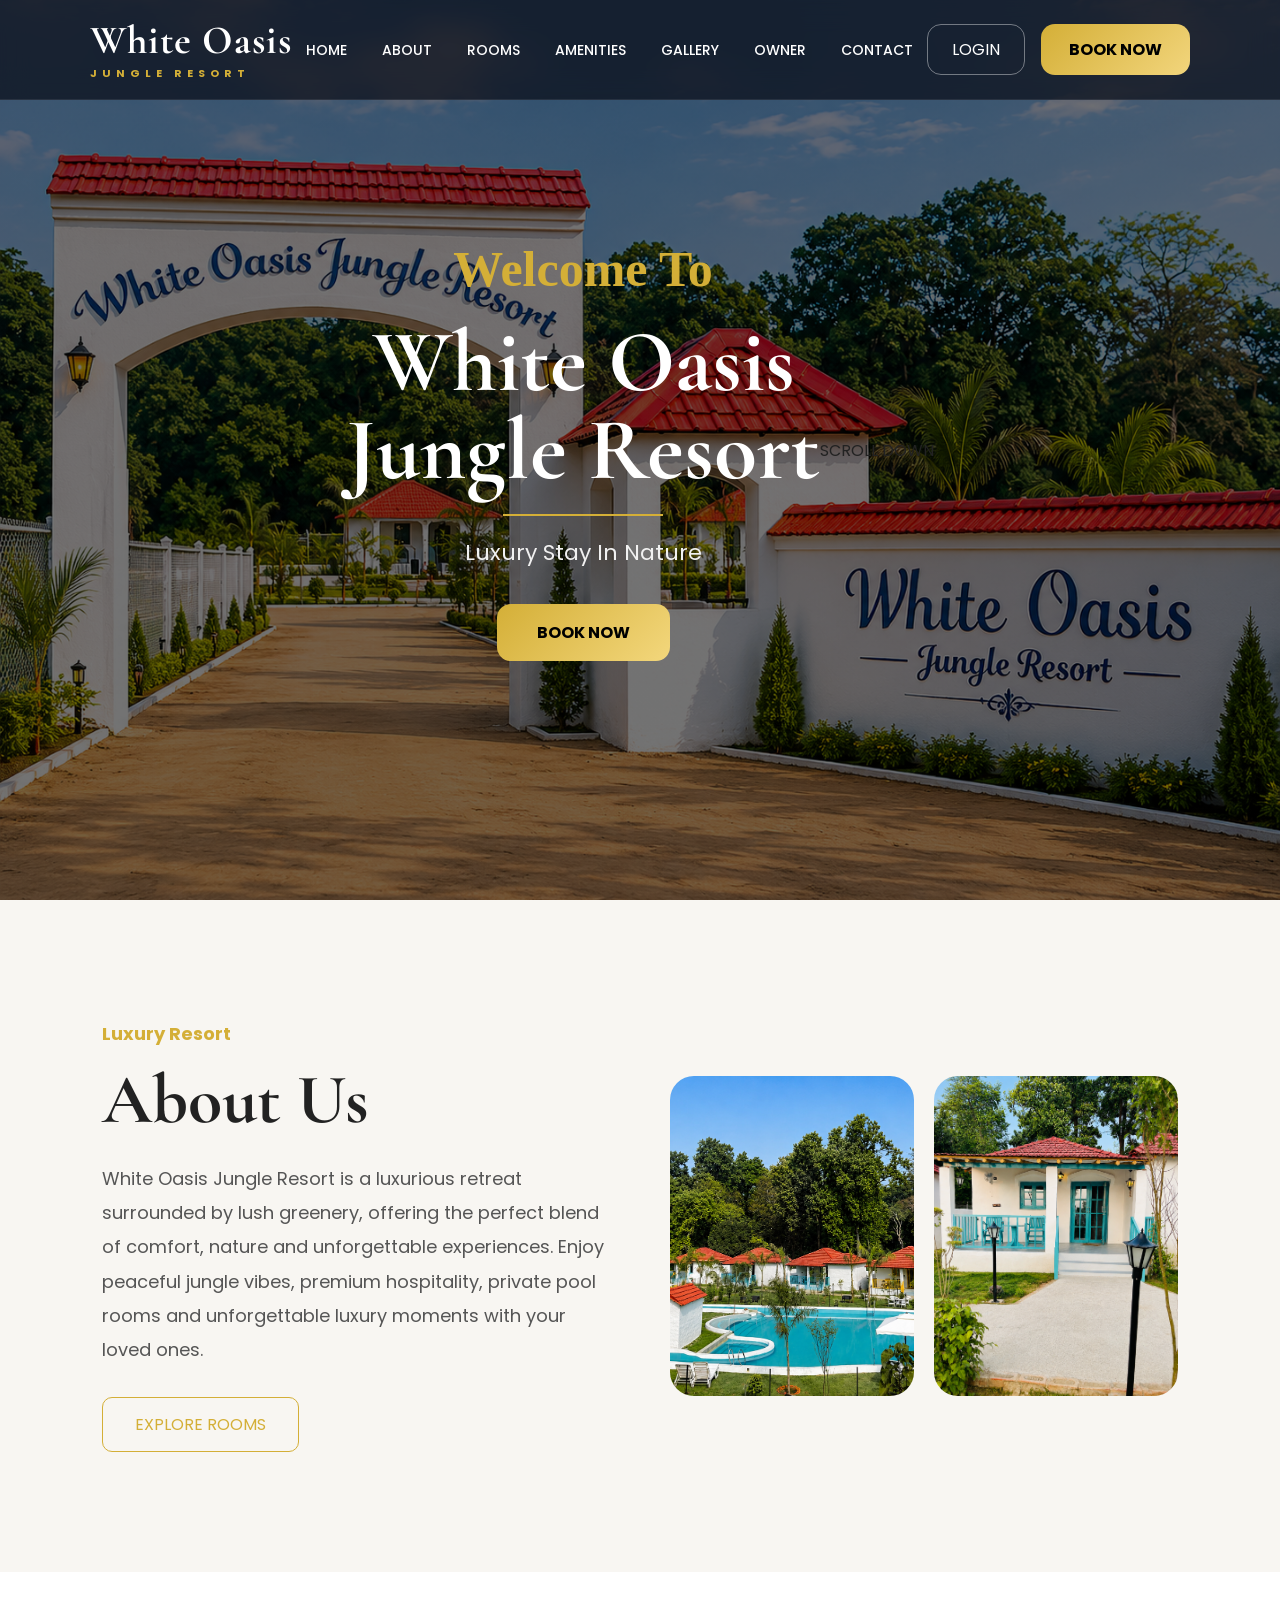
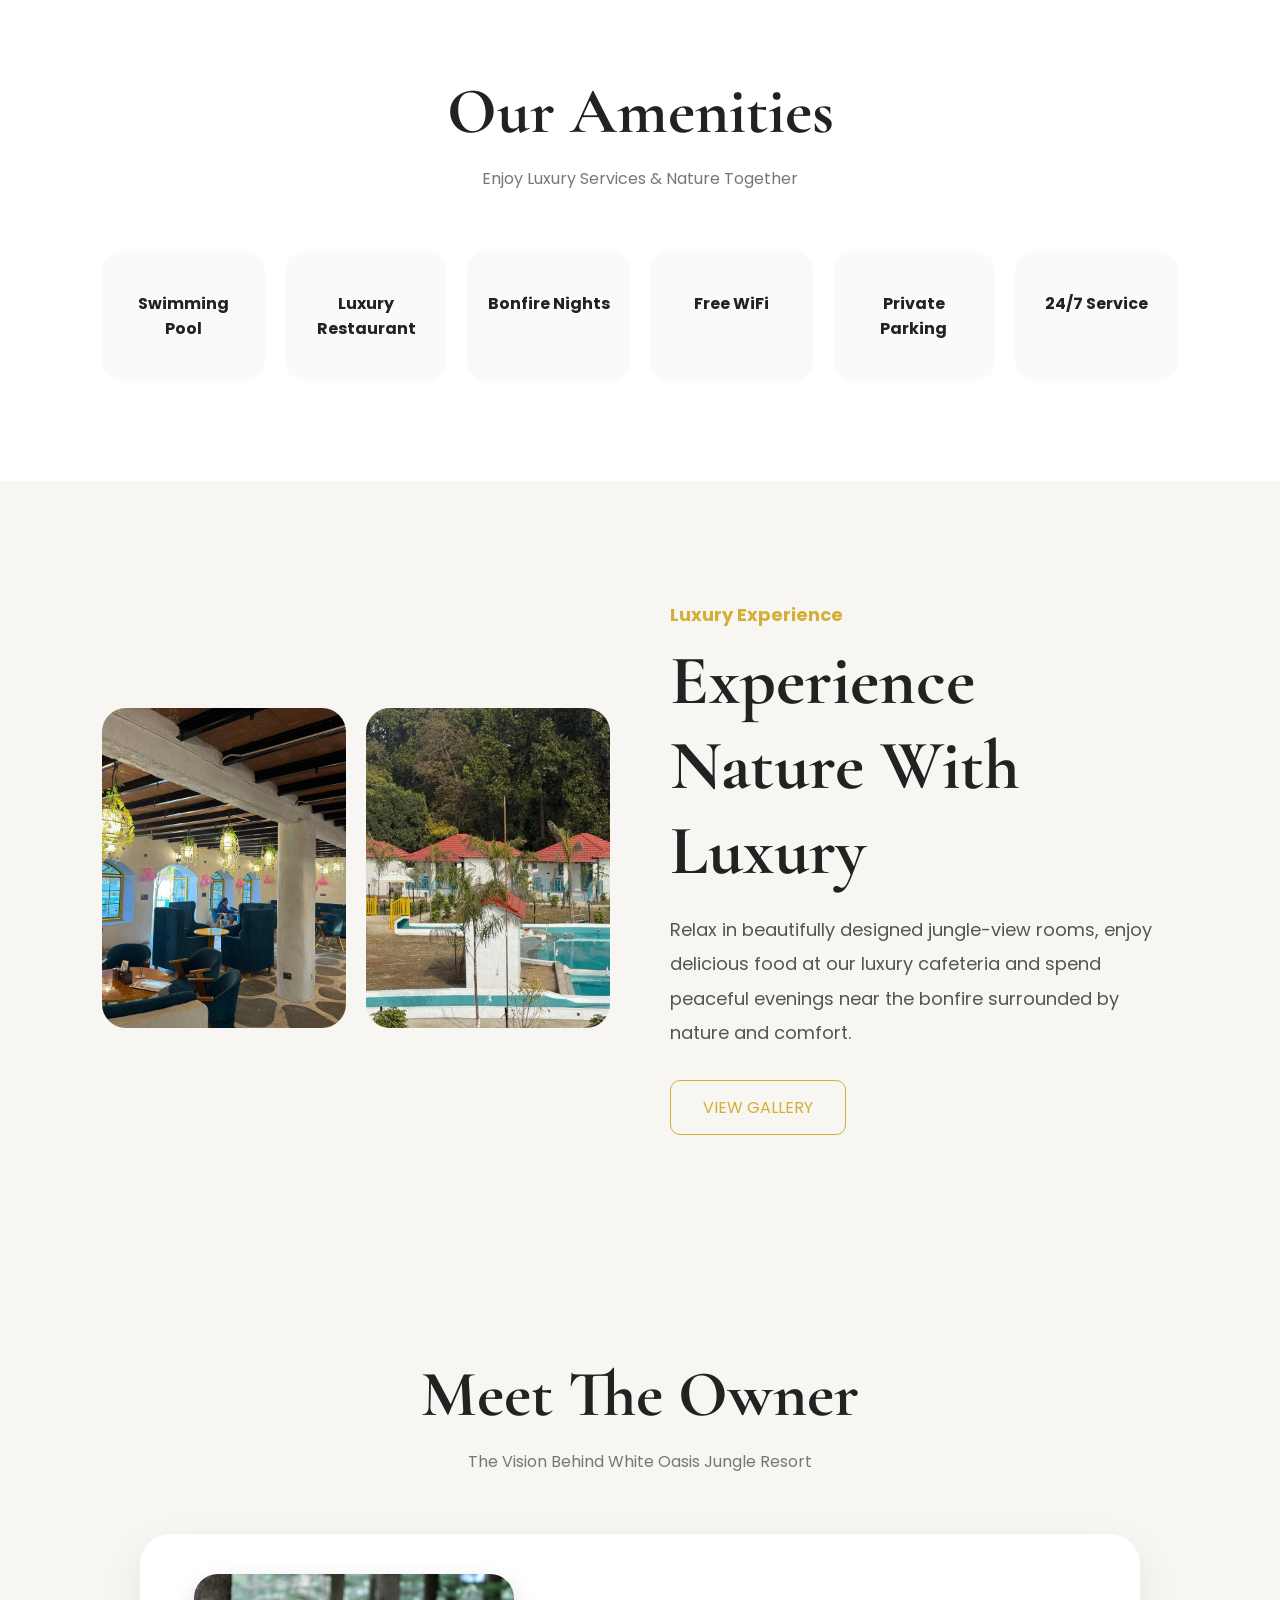
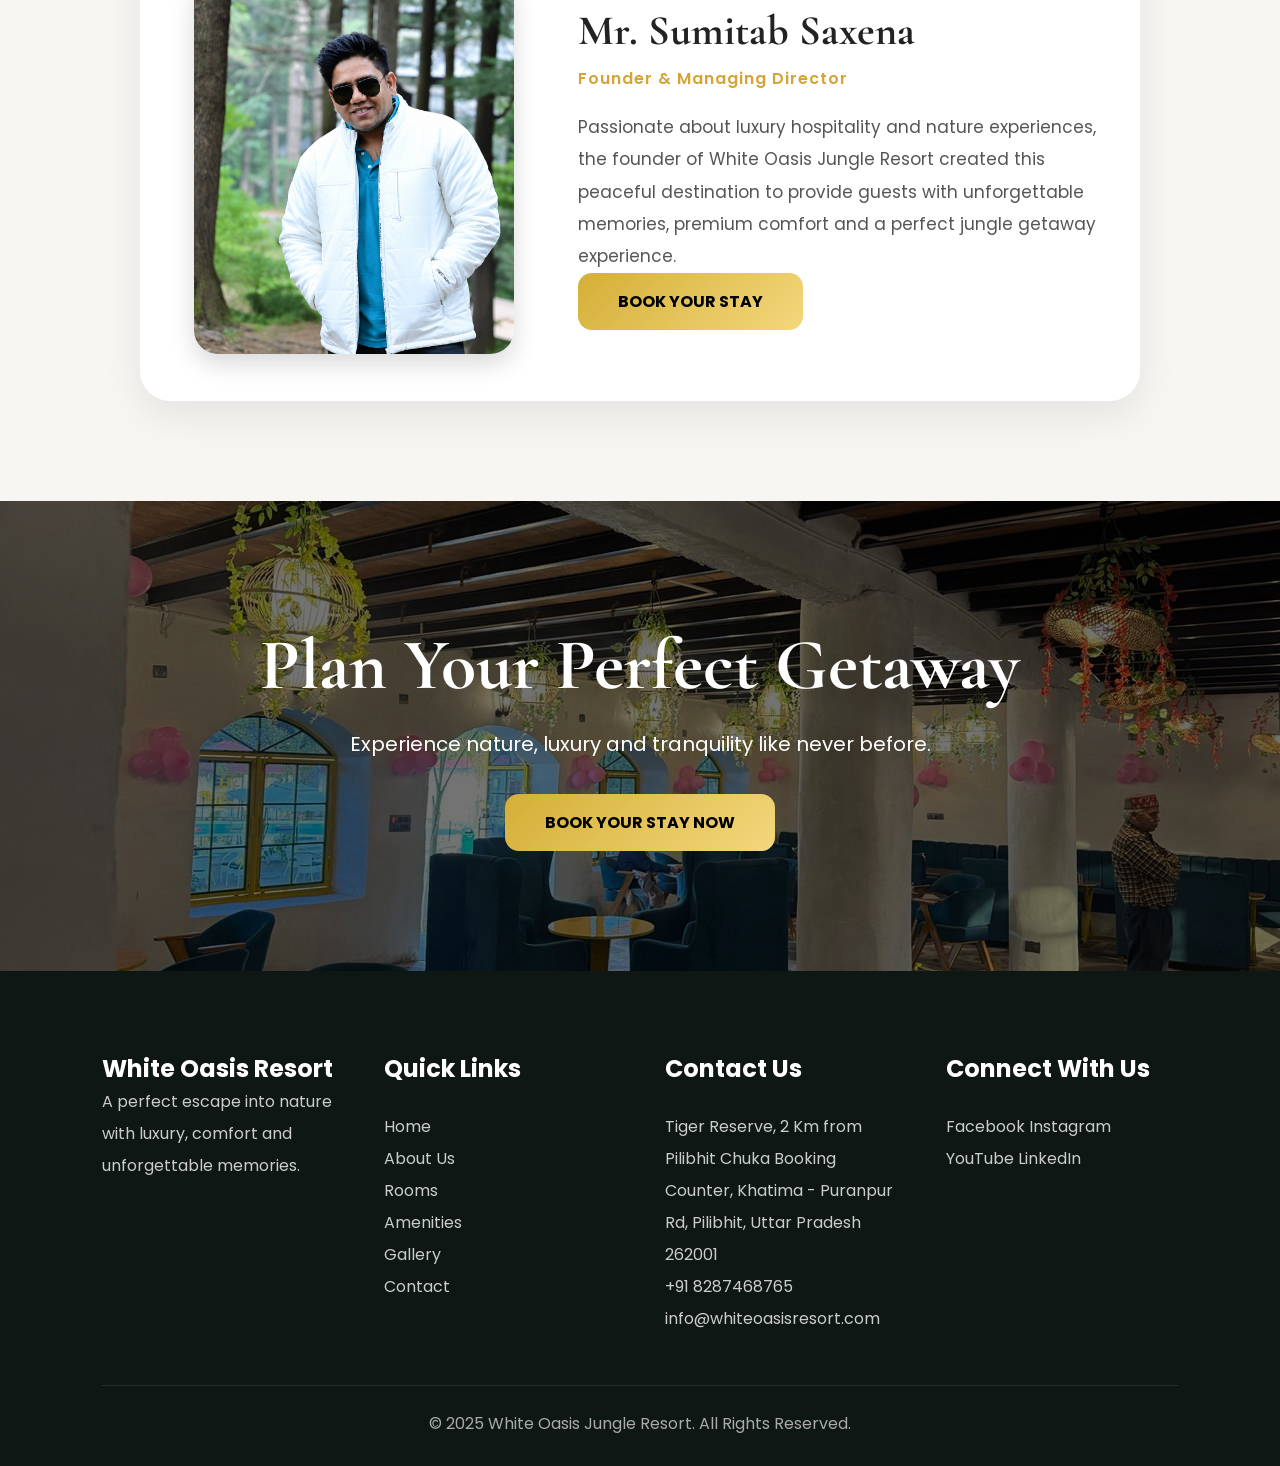
==== index.html @ 7c4a3c4c "Clean project without large videos" ====
<!DOCTYPE html>
<html lang="en">

<head>

    <meta charset="UTF-8">
    <meta name="viewport" content="width=device-width, initial-scale=1.0">

    <title>White Oasis Jungle Resort</title>

    <link rel="stylesheet" href="style.css">

    <!-- GOOGLE FONTS -->

    <link rel="preconnect" href="https://fonts.googleapis.com">

    <link rel="preconnect" href="https://fonts.gstatic.com" crossorigin>

    <link
        href="https://fonts.googleapis.com/css2?family=Cormorant+Garamond:wght@400;500;600;700&family=Poppins:wght@300;400;500;600;700&display=swap"
        rel="stylesheet">

</head>

<body>

    <!-- ================= NAVBAR START ================= -->

    <header class="navbar">

        <div class="nav-container">

            <!-- LOGO -->

            <div class="logo">

                <a href="index.html">
                    White Oasis
                    <span>JUNGLE RESORT</span>
                </a>

            </div>

            <!-- MENU -->

            <nav>

                <ul class="nav-links">

                    <li><a href="index.html">HOME</a></li>

                    <li><a href="#about">ABOUT</a></li>

                    <li><a href="rooms.html">ROOMS</a></li>

                    <li><a href="#amenities">AMENITIES</a></li>

                    <li><a href="gallery.html">GALLERY</a></li>

                    <li><a href="#owner">OWNER</a></li>

                    <li><a href="#contact">CONTACT</a></li>

                </ul>

            </nav>

            <!-- RIGHT BUTTONS -->

            <div class="nav-right">

                <a href="login.html" class="login">
                    LOGIN
                </a>

                <a href="booking.html" class="book-btn">
                    BOOK NOW
                </a>

            </div>

        </div>

    </header>

    <!-- ================= HERO SECTION ================= -->

    <section class="hero">

        <div class="hero-overlay"></div>

        <div class="hero-text">

            <h3 class="hero-subtitle">
                Welcome To
            </h3>

            <h1>
                White Oasis <br>
                Jungle Resort
            </h1>

            <div class="hero-divider"></div>

            <p>
                Luxury Stay In Nature
            </p>

            <a href="booking.html" class="hero-btn">
                BOOK NOW
            </a>

        </div>

        <div class="scroll-text">
            SCROLL DOWN
        </div>

    </section>

    <!-- ================= ABOUT SECTION ================= -->

    <section class="about" id="about">

        <div class="about-container">

            <!-- LEFT -->

            <div class="about-text">

                <h5>Luxury Resort</h5>

                <h2>About Us</h2>

                <p>
                    White Oasis Jungle Resort is a luxurious retreat surrounded
                    by lush greenery, offering the perfect blend of comfort,
                    nature and unforgettable experiences. Enjoy peaceful jungle
                    vibes, premium hospitality, private pool rooms and unforgettable
                    luxury moments with your loved ones.
                </p>

                <a href="rooms.html" class="about-btn">
                    EXPLORE ROOMS
                </a>

            </div>

            <!-- RIGHT -->

            <div class="about-images">

                <img src="assets/images/about-1.png" alt="Resort">

                <img src="assets/images/about-2.png" alt="Resort">

            </div>

        </div>

    </section>

    <!-- ================= RESORT HIGHLIGHTS ================= -->

    <section class="amenities" id="amenities">

        <h2 class="section-title">
            Our Amenities
        </h2>

        <p class="section-subtitle">
            Enjoy Luxury Services & Nature Together
        </p>

        <div class="amenities-grid">

            <div class="amenity-card">
                <h4>Swimming Pool</h4>
            </div>

            <div class="amenity-card">
                <h4>Luxury Restaurant</h4>
            </div>

            <div class="amenity-card">
                <h4>Bonfire Nights</h4>
            </div>

            <div class="amenity-card">
                <h4>Free WiFi</h4>
            </div>

            <div class="amenity-card">
                <h4>Private Parking</h4>
            </div>

            <div class="amenity-card">
                <h4>24/7 Service</h4>
            </div>

        </div>

    </section>

    <!-- ================= EXPERIENCE SECTION ================= -->

    <section class="about">

        <div class="about-container">

            <div class="about-images">

                <img src="assets/images/017.jpeg" alt="Pool View">

                <img src="assets/images/003.jpeg" alt="Luxury Room">

            </div>

            <div class="about-text">

                <h5>Luxury Experience</h5>

                <h2>
                    Experience Nature With Luxury
                </h2>

                <p>
                    Relax in beautifully designed jungle-view rooms,
                    enjoy delicious food at our luxury cafeteria and
                    spend peaceful evenings near the bonfire surrounded
                    by nature and comfort.
                </p>

                <a href="gallery.html" class="about-btn">
                    VIEW GALLERY
                </a>

            </div>

        </div>

    </section>

    <!-- ================= OWNER SECTION ================= -->

    <section class="owner-section" id="owner">

        <h2 class="section-title">
            Meet The Owner
        </h2>

        <p class="section-subtitle">
            The Vision Behind White Oasis Jungle Resort
        </p>

        <div class="owner-card">

            <div class="owner-image">

                <img src="assets/images/Owner.png" alt="Owner">

            </div>

            <div class="owner-content">

                <h3>
                    Mr. Sumitab Saxena
                </h3>

                <span>
                    Founder & Managing Director
                </span>

                <p>
                    Passionate about luxury hospitality and nature experiences,
                    the founder of White Oasis Jungle Resort created this peaceful
                    destination to provide guests with unforgettable memories,
                    premium comfort and a perfect jungle getaway experience.
                </p>

                <a href="booking.html" class="hero-btn">
                    BOOK YOUR STAY
                </a>

            </div>

        </div>

    </section>

    <!-- ================= CTA SECTION ================= -->

    <section class="cta">

        <h2>
            Plan Your Perfect Getaway
        </h2>

        <p>
            Experience nature, luxury and tranquility like never before.
        </p>

        <a href="booking.html" class="hero-btn">
            BOOK YOUR STAY NOW
        </a>

    </section>

    <!-- ================= FOOTER ================= -->

    <footer class="main-footer" id="contact">

        <div class="footer-container">

            <!-- COLUMN 1 -->

            <div class="footer-column">

                <h2 class="footer-logo">
                    White Oasis Resort
                </h2>

                <p>
                    A perfect escape into nature with luxury,
                    comfort and unforgettable memories.
                </p>

            </div>

            <!-- COLUMN 2 -->

            <div class="footer-column">

                <h3>Quick Links</h3>

                <ul>

                    <li><a href="index.html">Home</a></li>

                    <li><a href="#about">About Us</a></li>

                    <li><a href="rooms.html">Rooms</a></li>

                    <li><a href="#amenities">Amenities</a></li>

                    <li><a href="gallery.html">Gallery</a></li>

                    <li><a href="#contact">Contact</a></li>

                </ul>

            </div>

            <!-- COLUMN 3 -->

            <div class="footer-column">

                <h3>Contact Us</h3>

                <p>
                    Tiger Reserve, 2 Km from Pilibhit Chuka Booking Counter,
                    Khatima - Puranpur Rd, Pilibhit, Uttar Pradesh 262001
                </p>

                <p>
                    +91 8287468765
                </p>

                <p>
                    info@whiteoasisresort.com
                </p>

            </div>

            <!-- COLUMN 4 -->

            <div class="footer-column">

                <h3>Connect With Us</h3>

                <div class="social-icons">

                    <a href="#">Facebook</a>

                    <a href="https://www.instagram.com/whiteoasisjungleresort?igsh=YjFycDRnaWd2N2xh&utm_source=qr"
                        target="_blank">
                        Instagram
                    </a>

                    <a href="#">YouTube</a>

                    <a href="#">LinkedIn</a>

                </div>

            </div>

        </div>

        <!-- FOOTER BOTTOM -->

        <div class="footer-bottom">

            <p>
                © 2025 White Oasis Jungle Resort. All Rights Reserved.
            </p>

        </div>

    </footer>

</body>

</html>
---- style.css ----
/* ================= GOOGLE FONT ================= */

@import url('https://fonts.googleapis.com/css2?family=Cormorant+Garamond:wght@400;500;600;700&family=Poppins:wght@300;400;500;600;700&display=swap');

/* ================= GLOBAL ================= */

*{
    margin: 0;
    padding: 0;
    box-sizing: border-box;
}

html{
    scroll-behavior: smooth;
}

body{
    font-family: 'Poppins', sans-serif;
    overflow-x: hidden;
    background: #f8f6f2;
    color: #222;
}

/* ================= NAVBAR ================= */

.navbar{
    width: 100%;
    position: fixed;
    top: 0;
    left: 0;
    z-index: 999;
    padding: 20px 7%;
    background: rgba(10,15,25,0.72);
    backdrop-filter: blur(14px);
    border-bottom: 1px solid rgba(255,255,255,0.08);
}

.nav-container{
    display: flex;
    justify-content: space-between;
    align-items: center;
}

/* ================= LOGO ================= */

.logo a{
    text-decoration: none;
    color: white;
    font-size: 40px;
    font-family: 'Cormorant Garamond', serif;
    font-weight: 700;
    line-height: 1;
    letter-spacing: 1px;
}

.logo span{
    display: block;
    font-size: 11px;
    letter-spacing: 5px;
    margin-top: 8px;
    color: #d4af37;
    font-family: 'Poppins', sans-serif;
}

/* ================= NAV LINKS ================= */

.nav-links{
    display: flex;
    list-style: none;
    gap: 35px;
}

.nav-links li a{
    text-decoration: none;
    color: white;
    font-size: 14px;
    font-weight: 500;
    position: relative;
    transition: 0.3s;
}

.nav-links li a::after{
    content: '';
    position: absolute;
    left: 0;
    bottom: -8px;
    width: 0%;
    height: 2px;
    background: #d4af37;
    transition: 0.3s;
}

.nav-links li a:hover{
    color: #d4af37;
}

.nav-links li a:hover::after{
    width: 100%;
}

/* ================= BUTTONS ================= */

.nav-right{
    display: flex;
    align-items: center;
    gap: 16px;
}

.login{
    text-decoration: none;
    color: white;
    border: 1px solid rgba(255,255,255,0.4);
    padding: 12px 24px;
    border-radius: 14px;
    transition: 0.3s;
}

.login:hover{
    background: rgba(255,255,255,0.08);
}

.book-btn{
    text-decoration: none;
    background: linear-gradient(
        135deg,
        #d4af37,
        #f2d57c
    );
    color: black;
    padding: 13px 28px;
    border-radius: 14px;
    font-weight: 700;
    transition: 0.3s;
}

.book-btn:hover{
    transform: translateY(-3px);
}

/* ================= HERO ================= */

.hero{
    width: 100%;
    height: 100vh;

    background:
    linear-gradient(
        rgba(0,0,0,0.55),
        rgba(0,0,0,0.55)
    ),
    url("assets/images/421.png");

    background-size: cover;
    background-position: center;

    display: flex;
    justify-content: center;
    align-items: center;

    text-align: center;
    padding: 0 20px;
}

.hero-text{
    max-width: 900px;
    color: white;
}

.hero-subtitle{
    font-size: 50px;
    color: #d4af37;
    font-family: cursive;
}

.hero-text h1{
    font-size: 88px;
    line-height: 1;
    margin: 20px 0;
    font-family: 'Cormorant Garamond', serif;
}

.hero-divider{
    width: 160px;
    height: 2px;
    background: #d4af37;
    margin: 20px auto;
}

.hero-text p{
    font-size: 22px;
    color: #f1f1f1;
    margin-bottom: 35px;
}

.hero-btn{
    display: inline-block;
    text-decoration: none;
    background: linear-gradient(
        135deg,
        #d4af37,
        #f3d77c
    );
    color: black;
    padding: 16px 40px;
    border-radius: 14px;
    font-weight: 700;
    transition: 0.3s;
}

.hero-btn:hover{
    transform: translateY(-3px);
}

/* ================= ABOUT ================= */

.about{
    padding: 120px 8%;
    background: #f8f6f2;
}

.about-container{
    display: grid;
    grid-template-columns: 1fr 1fr;
    gap: 60px;
    align-items: center;
}

.about-text h5{
    color: #d4af37;
    margin-bottom: 10px;
    font-size: 18px;
}

.about-text h2{
    font-size: 70px;
    margin-bottom: 20px;
    font-family: 'Cormorant Garamond', serif;
}

.about-text p{
    font-size: 18px;
    line-height: 1.9;
    color: #555;
    margin-bottom: 30px;
}

.about-btn{
    display: inline-block;
    text-decoration: none;
    border: 1px solid #d4af37;
    color: #d4af37;
    padding: 14px 32px;
    border-radius: 10px;
    transition: 0.3s;
}

.about-btn:hover{
    background: #d4af37;
    color: white;
}

.about-images{
    display: grid;
    grid-template-columns: 1fr 1fr;
    gap: 20px;
}

.about-images img{
    width: 100%;
    height: 320px;
    object-fit: cover;
    border-radius: 24px;
    transition: 0.4s;
}

.about-images img:hover{
    transform: scale(1.03);
}

/* ================= AMENITIES ================= */

.amenities{
    padding: 100px 8%;
    background: white;
    text-align: center;
}

.section-title{
    font-size: 65px;
    margin-bottom: 15px;
    font-family: 'Cormorant Garamond', serif;
}

.section-subtitle{
    color: #777;
    margin-bottom: 60px;
}

.amenities-grid{
    display: grid;
    grid-template-columns: repeat(6,1fr);
    gap: 20px;
}

.amenity-card{
    background: #fafafa;
    padding: 40px 20px;
    border-radius: 20px;
    transition: 0.4s;
}

.amenity-card:hover{
    transform: translateY(-8px);
    box-shadow: 0 15px 30px rgba(0,0,0,0.08);
}

/* ================= GALLERY ================= */

.gallery-section{
    width: 100%;
    padding: 100px 7%;
    background: #f8f6f2;
}

.gallery-container{
    display: grid;
    grid-template-columns: repeat(auto-fit, minmax(320px,1fr));
    gap: 28px;
}

.gallery-item{
    width: 100%;
    height: 320px;
    border-radius: 24px;
    overflow: hidden;
    position: relative;
    background: black;
    cursor: pointer;
    box-shadow: 0 10px 25px rgba(0,0,0,0.12);
    transition: 0.4s ease;
}

.gallery-item img,
.video-card video{
    width: 100%;
    height: 100%;
    object-fit: cover;
    transition: transform 0.5s ease;
}

.gallery-item::before{
    content: '';
    position: absolute;
    inset: 0;
    background: linear-gradient(
        rgba(0,0,0,0.05),
        rgba(0,0,0,0.30)
    );
    z-index: 1;
}

.gallery-item:hover{
    transform: translateY(-8px);
}

.gallery-item:hover img,
.gallery-item:hover video{
    transform: scale(1.08);
}

/* ================= BOOKING PAGE ================= */

.booking-page{
    background: #111;
}

/* HERO SECTION */

.booking-hero{

    width: 100%;
    min-height: 100vh;

    display: flex;
    justify-content: center;
    align-items: center;

    padding: 140px 7% 80px;

    background:
    linear-gradient(
        rgba(0,0,0,0.65),
        rgba(0,0,0,0.65)
    ),
    url("assets/images/421.png");

    background-size: cover;
    background-position: center;
    background-attachment: fixed;
}

/* MAIN CONTAINER */

.booking-wrapper{

    width: 100%;

    display: grid;

    grid-template-columns: 1fr 1fr;

    gap: 60px;

    align-items: center;
}

/* LEFT SIDE TEXT */

.booking-left{
    color: white;
}

.booking-left h5{
    color: #d4af37;
    font-size: 22px;
    margin-bottom: 12px;
}

.booking-left h1{

    font-size: 82px;

    line-height: 0.95;

    margin-bottom: 24px;

    font-family: 'Cormorant Garamond', serif;

    color: white;
}

.booking-left p{

    font-size: 18px;

    line-height: 1.8;

    color: rgba(255,255,255,0.88);

    margin-bottom: 28px;
}

.booking-features{
    list-style: none;
}

.booking-features li{

    margin-bottom: 16px;

    color: white;

    font-size: 17px;
}

/* RIGHT SIDE FORM */

.booking-card-modern{

    width: 100%;

    max-width: 650px;

    margin-left: auto;

    background: rgba(255,255,255,0.10);

    backdrop-filter: blur(18px);

    border: 1px solid rgba(255,255,255,0.15);

    border-radius: 30px;

    padding: 45px;

    box-shadow: 0 10px 40px rgba(0,0,0,0.35);
}

.booking-card-modern h2{

    font-size: 54px;

    color: white;

    text-align: center;

    margin-bottom: 12px;

    font-family: 'Cormorant Garamond', serif;
}

.booking-subtitle{

    text-align: center;

    color: rgba(255,255,255,0.8);

    margin-bottom: 35px;
}

.booking-form{
    width: 100%;
}

.form-row{
    display: flex;
    gap: 20px;
}

.form-group{
    width: 100%;
    margin-bottom: 22px;
}

.form-group label{

    display: block;

    color: white;

    margin-bottom: 10px;

    font-size: 14px;

    font-weight: 500;
}

.form-group input,
.form-group select,
.form-group textarea{

    width: 100%;

    padding: 17px 18px;

    border: 1px solid rgba(255,255,255,0.15);

    border-radius: 14px;

    background: rgba(255,255,255,0.08);

    color: white;

    font-size: 15px;

    outline: none;

    transition: 0.3s ease;
}

.form-group input::placeholder,
.form-group textarea::placeholder{
    color: rgba(255,255,255,0.65);
}

.form-group select option{
    color: black;
}

.form-group input:focus,
.form-group select:focus,
.form-group textarea:focus{

    border-color: #d4af37;

    background: rgba(255,255,255,0.12);

    box-shadow: 0 0 10px rgba(212,175,55,0.3);
}

.book-btn-modern{

    width: 100%;

    padding: 18px;

    border: none;

    border-radius: 14px;

    background: linear-gradient(
        135deg,
        #d4af37,
        #f3d77c
    );

    color: black;

    font-size: 16px;

    font-weight: 700;

    cursor: pointer;

    transition: 0.4s ease;

    letter-spacing: 1px;
}

.book-btn-modern:hover{

    transform: translateY(-3px);

    box-shadow: 0 10px 25px rgba(212,175,55,0.4);
}

/* ================= CTA ================= */

.cta{
    padding: 120px 8%;
    background:
    linear-gradient(
        rgba(0,0,0,0.55),
        rgba(0,0,0,0.55)
    ),
    url("assets/images/017.jpeg");

    background-size: cover;
    background-position: center;

    text-align: center;
    color: white;
}

.cta h2{
    font-size: 72px;
    margin-bottom: 20px;
    font-family: 'Cormorant Garamond', serif;
}

.cta p{
    font-size: 20px;
    margin-bottom: 35px;
}

/* ================= FOOTER ================= */

.main-footer{
    background: #0e1713;
    color: white;
    padding: 80px 8% 30px;
}

.footer-container{
    display: grid;
    grid-template-columns: repeat(4,1fr);
    gap: 50px;
}

.footer-column h3{
    margin-bottom: 25px;
    font-size: 24px;
}

.footer-column p,
.footer-column a{
    color: #cccccc;
    text-decoration: none;
    line-height: 2;
}

.footer-column ul{
    list-style: none;
}

.footer-bottom{
    text-align: center;
    margin-top: 50px;
    border-top: 1px solid rgba(255,255,255,0.1);
    padding-top: 25px;
    color: #aaa;
}

/* ================= RESPONSIVE ================= */

@media(max-width:1200px){

    .hero-text h1{
        font-size: 72px;
    }

    .booking-left h1{
        font-size: 64px;
    }

    .amenities-grid{
        grid-template-columns: repeat(3,1fr);
    }

    .footer-container{
        grid-template-columns: repeat(2,1fr);
    }
}

@media(max-width:992px){

    .about-container,
    .booking-wrapper{
        grid-template-columns: 1fr;
    }

    .booking-left{
        text-align: center;
    }

    .booking-card-modern{
        margin: auto;
    }

    .hero-text h1{
        font-size: 60px;
    }
}

@media(max-width:768px){

    .navbar{
        padding: 18px 5%;
    }

    .nav-container{
        flex-direction: column;
        gap: 20px;
    }

    .nav-links{
        flex-wrap: wrap;
        justify-content: center;
        gap: 18px;
    }

    .nav-right{
        flex-direction: column;
    }

    .hero-text h1,
    .booking-left h1{
        font-size: 48px;
    }

    .about-text h2,
    .section-title,
    .cta h2{
        font-size: 46px;
    }

    .amenities-grid{
        grid-template-columns: repeat(2,1fr);
    }

    .footer-container{
        grid-template-columns: 1fr;
    }

    .form-row{
        flex-direction: column;
        gap: 0;
    }

    .booking-card-modern{
        padding: 35px 25px;
    }
}

@media(max-width:480px){

    .hero-text h1,
    .booking-left h1{
        font-size: 38px;
    }

    .booking-card-modern h2{
        font-size: 36px;
    }

    .gallery-item{
        height: 220px;
    }

    .amenities-grid{
        grid-template-columns: 1fr;
    }

    .logo a{
        font-size: 30px;
    }
}

/* ================= NEW ROOMS PAGE ================= */

.rooms-hero-new{

    width: 100%;
    height: 100vh;

    background:
    linear-gradient(
        rgba(0,0,0,0.60),
        rgba(0,0,0,0.60)
    ),
    url("assets/images/017.jpeg");

    background-size: cover;
    background-position: center;

    display: flex;
    justify-content: center;
    align-items: center;

    text-align: center;

    position: relative;
}

.rooms-overlay{
    position: absolute;
    width: 100%;
    height: 100%;
    background: rgba(0,0,0,0.2);
}

.rooms-hero-content-new{
    position: relative;
    z-index: 2;
    color: white;
    max-width: 850px;
    padding: 20px;
}

.rooms-hero-content-new h4{

    color: #d4a437;

    font-size: 28px;

    margin-bottom: 15px;

    letter-spacing: 2px;
}

.rooms-hero-content-new h1{

    font-size: 90px;

    line-height: 1;

    margin-bottom: 25px;

    font-family: 'Cormorant Garamond', serif;
}

.rooms-hero-content-new p{

    font-size: 22px;

    color: #f1f1f1;
}

/* SECTION */

.room-category-section{

    padding: 110px 7%;

    background: #f8f6f2;
}

.dark-section{
    background: #111915;
}

/* HEADING */

.category-heading{
    text-align: center;
    margin-bottom: 60px;
}

.category-tag{

    display: inline-block;

    background: #d4a437;

    color: white;

    padding: 10px 22px;

    border-radius: 30px;

    font-size: 14px;

    margin-bottom: 20px;
}

.category-heading h2{

    font-size: 65px;

    margin-bottom: 20px;

    font-family: 'Cormorant Garamond', serif;
}

.category-heading p{

    font-size: 18px;

    color: #666;

    max-width: 750px;

    margin: auto;

    line-height: 1.8;
}

.dark-section .category-heading h2,
.dark-section .category-heading p{
    color: white;
}

/* IMAGE GRID */

.room-gallery-grid{

    display: grid;

    grid-template-columns: repeat(3,1fr);

    gap: 28px;

    margin-bottom: 60px;
}

.room-image-card{

    height: 380px;

    overflow: hidden;

    border-radius: 30px;

    position: relative;

    box-shadow: 0 15px 35px rgba(0,0,0,0.18);

    cursor: pointer;
}

.room-image-card img{

    width: 100%;
    height: 100%;

    object-fit: cover;

    transition: 0.5s ease;
}

.room-image-card:hover img{

    transform: scale(1.08);
}

/* INFO BOX */

.room-info-box{

    display: flex;

    justify-content: space-between;

    align-items: center;

    gap: 40px;

    background: white;

    padding: 45px;

    border-radius: 30px;

    box-shadow: 0 15px 35px rgba(0,0,0,0.08);
}

.dark-section .room-info-box{
    background: #1a241f;
}

.room-info-left{
    flex: 1;
}

.room-info-left h3{

    font-size: 42px;

    margin-bottom: 20px;

    font-family: 'Cormorant Garamond', serif;
}

.dark-section .room-info-left h3{
    color: white;
}

.room-info-left p{

    font-size: 17px;

    line-height: 1.9;

    color: #666;

    margin-bottom: 25px;
}

.dark-section .room-info-left p{
    color: #cccccc;
}

/* FEATURES */

.feature-list{

    display: flex;

    flex-wrap: wrap;

    gap: 16px;
}

.feature-list span{

    background: rgba(212,164,55,0.12);

    color: #d4a437;

    padding: 12px 18px;

    border-radius: 30px;

    font-size: 14px;

    font-weight: 500;
}

/* PRICE */

.room-info-right{

    min-width: 250px;

    text-align: center;
}

.room-info-right h2{

    font-size: 62px;

    color: #d4a437;

    margin-bottom: 10px;
}

.room-info-right p{

    color: #777;

    margin-bottom: 25px;

    font-size: 18px;
}

.dark-section .room-info-right p{
    color: #ccc;
}

/* BUTTON */

.room-book-btn{

    display: inline-block;

    text-decoration: none;

    background: #d4a437;

    color: white;

    padding: 16px 32px;

    border-radius: 12px;

    font-weight: 600;

    transition: 0.3s ease;
}

.room-book-btn:hover{

    background: #bb8d27;

    transform: translateY(-3px);
}

/* RESPONSIVE */

@media(max-width:992px){

    .room-gallery-grid{
        grid-template-columns: 1fr 1fr;
    }

    .room-info-box{
        flex-direction: column;
        text-align: center;
    }

    .feature-list{
        justify-content: center;
    }

    .rooms-hero-content-new h1{
        font-size: 65px;
    }
}

@media(max-width:768px){

    .room-gallery-grid{
        grid-template-columns: 1fr;
    }

    .rooms-hero-content-new h1{
        font-size: 48px;
    }

    .category-heading h2{
        font-size: 42px;
    }

    .room-info-left h3{
        font-size: 34px;
    }

    .room-info-right h2{
        font-size: 48px;
    }

    .room-image-card{
        height: 300px;
    }
}

/* ================= CAFETERIA PAGE ================= */

.cafe-hero-new{

    width: 100%;
    height: 100vh;

    background:
    linear-gradient(
        rgba(0,0,0,0.60),
        rgba(0,0,0,0.60)
    ),
    url("assets/images/dining.jpg");

    background-size: cover;
    background-position: center;

    display: flex;
    justify-content: center;
    align-items: center;

    text-align: center;

    position: relative;
}

.cafe-overlay{

    position: absolute;

    width: 100%;
    height: 100%;

    background: rgba(0,0,0,0.25);
}

.cafe-hero-content{

    position: relative;
    z-index: 2;

    max-width: 850px;

    color: white;

    padding: 20px;
}

.cafe-hero-content h4{

    color: #d4a437;

    font-size: 28px;

    margin-bottom: 15px;

    letter-spacing: 2px;
}

.cafe-hero-content h1{

    font-size: 88px;

    line-height: 1;

    margin-bottom: 25px;

    font-family: 'Cormorant Garamond', serif;
}

.cafe-hero-content p{

    font-size: 22px;

    color: #f1f1f1;

    margin-bottom: 35px;

    line-height: 1.8;
}

/* ABOUT SECTION */

.cafe-about{

    padding: 110px 7%;

    display: grid;

    grid-template-columns: 1fr 1fr;

    gap: 70px;

    align-items: center;

    background: #f8f6f2;
}

.section-tag{

    display: inline-block;

    background: rgba(212,164,55,0.12);

    color: #d4a437;

    padding: 10px 22px;

    border-radius: 30px;

    font-size: 14px;

    margin-bottom: 25px;

    font-weight: 600;
}

.cafe-about-left h2{

    font-size: 70px;

    line-height: 1.1;

    margin-bottom: 25px;

    font-family: 'Cormorant Garamond', serif;
}

.cafe-about-left p{

    font-size: 18px;

    line-height: 1.9;

    color: #666;

    margin-bottom: 30px;
}

.cafe-features{

    display: flex;

    flex-wrap: wrap;

    gap: 16px;
}

.cafe-features span{

    background: white;

    padding: 12px 18px;

    border-radius: 30px;

    box-shadow: 0 8px 20px rgba(0,0,0,0.08);

    color: #444;

    font-size: 14px;
}

.cafe-about-right img{

    width: 100%;

    height: 600px;

    object-fit: cover;

    border-radius: 30px;

    box-shadow: 0 20px 40px rgba(0,0,0,0.18);

    transition: 0.5s ease;
}

.cafe-about-right img:hover{

    transform: scale(1.03);
}

/* FOOD SECTION */

.food-section{

    padding: 110px 7%;

    background: #111915;
}

.section-center{
    text-align: center;
}

.food-section .section-title{
    color: white;
}

.food-section .section-subtitle{
    color: #cccccc;
}

.food-grid{

    margin-top: 60px;

    display: grid;

    grid-template-columns: repeat(3,1fr);

    gap: 30px;
}

.food-card{

    background: #1a241f;

    border-radius: 30px;

    overflow: hidden;

    transition: 0.4s ease;

    box-shadow: 0 12px 30px rgba(0,0,0,0.2);
}

.food-card:hover{

    transform: translateY(-10px);
}

.food-image{

    width: 100%;
    height: 320px;

    overflow: hidden;
}

.food-image img{

    width: 100%;
    height: 100%;

    object-fit: cover;

    transition: 0.5s ease;
}

.food-card:hover img{

    transform: scale(1.08);
}

.food-content{

    padding: 30px;
}

.food-content h3{

    color: white;

    font-size: 30px;

    margin-bottom: 15px;

    font-family: 'Cormorant Garamond', serif;
}

.food-content p{

    color: #cccccc;

    line-height: 1.8;
}

/* RESERVE SECTION */

.reserve-section{

    position: relative;

    padding: 120px 7%;

    background:
    linear-gradient(
        rgba(0,0,0,0.70),
        rgba(0,0,0,0.70)
    ),
    url("assets/images/017.jpeg");

    background-size: cover;
    background-position: center;

    display: flex;
    justify-content: center;
    align-items: center;
}

.reserve-overlay{

    position: absolute;

    width: 100%;
    height: 100%;
}

.reserve-card{

    position: relative;
    z-index: 2;

    width: 100%;
    max-width: 850px;

    background: rgba(255,255,255,0.10);

    backdrop-filter: blur(18px);

    border: 1px solid rgba(255,255,255,0.15);

    border-radius: 35px;

    padding: 50px;

    text-align: center;

    box-shadow: 0 15px 40px rgba(0,0,0,0.35);
}

.reserve-card h2{

    font-size: 62px;

    color: white;

    margin-bottom: 15px;

    font-family: 'Cormorant Garamond', serif;
}

.reserve-card p{

    color: rgba(255,255,255,0.8);

    margin-bottom: 35px;

    line-height: 1.8;
}

.reserve-form{
    width: 100%;
}

.reserve-form .form-row{

    display: flex;

    gap: 20px;
}

.reserve-form .form-group{

    width: 100%;

    margin-bottom: 22px;

    text-align: left;
}

.reserve-form label{

    display: block;

    color: white;

    margin-bottom: 10px;

    font-size: 14px;
}

.reserve-form input{

    width: 100%;

    padding: 16px 18px;

    border-radius: 14px;

    border: 1px solid rgba(255,255,255,0.15);

    background: rgba(255,255,255,0.08);

    color: white;

    outline: none;

    transition: 0.3s ease;
}

.reserve-form input:focus{

    border-color: #d4a437;

    box-shadow: 0 0 12px rgba(212,164,55,0.3);
}

.reserve-btn{

    width: 100%;

    padding: 18px;

    border: none;

    border-radius: 14px;

    background: linear-gradient(
        135deg,
        #d4af37,
        #f3d77c
    );

    color: black;

    font-size: 16px;

    font-weight: 700;

    cursor: pointer;

    margin-top: 10px;

    transition: 0.4s ease;
}

.reserve-btn:hover{

    transform: translateY(-3px);

    box-shadow: 0 12px 25px rgba(212,164,55,0.35);
}

/* RESPONSIVE */

@media(max-width:992px){

    .cafe-about{
        grid-template-columns: 1fr;
    }

    .food-grid{
        grid-template-columns: 1fr 1fr;
    }

    .cafe-hero-content h1{
        font-size: 64px;
    }
}

@media(max-width:768px){

    .food-grid{
        grid-template-columns: 1fr;
    }

    .reserve-form .form-row{
        flex-direction: column;
        gap: 0;
    }

    .cafe-hero-content h1{
        font-size: 48px;
    }

    .cafe-about-left h2,
    .reserve-card h2{
        font-size: 42px;
    }

    .reserve-card{
        padding: 35px 25px;
    }
}

@media(max-width:480px){

    .cafe-hero-content h1{
        font-size: 38px;
    }

    .cafe-about-left h2,
    .reserve-card h2{
        font-size: 34px;
    }

    .food-image{
        height: 250px;
    }
}

/* ================= OWNER SECTION ================= */

.owner-section{

    width: 100%;
    padding: 100px 8%;
    background: #f8f6f2;

    text-align: center;
}

.owner-card{

    max-width: 1000px;

    margin: 60px auto 0;

    display: flex;
    align-items: center;
    gap: 50px;

    background: white;

    padding: 40px;

    border-radius: 30px;

    box-shadow: 0 15px 40px rgba(0,0,0,0.08);

    transition: 0.4s ease;
}

.owner-card:hover{

    transform: translateY(-8px);
}

.owner-image{

    flex: 1;
}

.owner-image img{

    width: 100%;
    max-width: 320px;

    height: 380px;

    object-fit: cover;

    border-radius: 24px;

    box-shadow: 0 10px 25px rgba(0,0,0,0.15);
}

.owner-content{

    flex: 1.5;

    text-align: left;
}

.owner-content h3{

    font-size: 42px;

    margin-bottom: 10px;

    font-family: 'Cormorant Garamond', serif;
}

.owner-content span{

    display: inline-block;

    margin-bottom: 20px;

    color: #d4a437;

    font-weight: 600;

    letter-spacing: 1px;
}

.owner-content p{

    font-size: 17px;

    line-height: 1.9;

    color: #555;
}

/* ================= RESPONSIVE ================= */

@media(max-width:768px){

    .owner-card{

        flex-direction: column;

        text-align: center;

        padding: 30px 20px;
    }

    .owner-content{

        text-align: center;
    }

    .owner-content h3{

        font-size: 34px;
    }

    .owner-image img{

        height: 320px;
    }
}
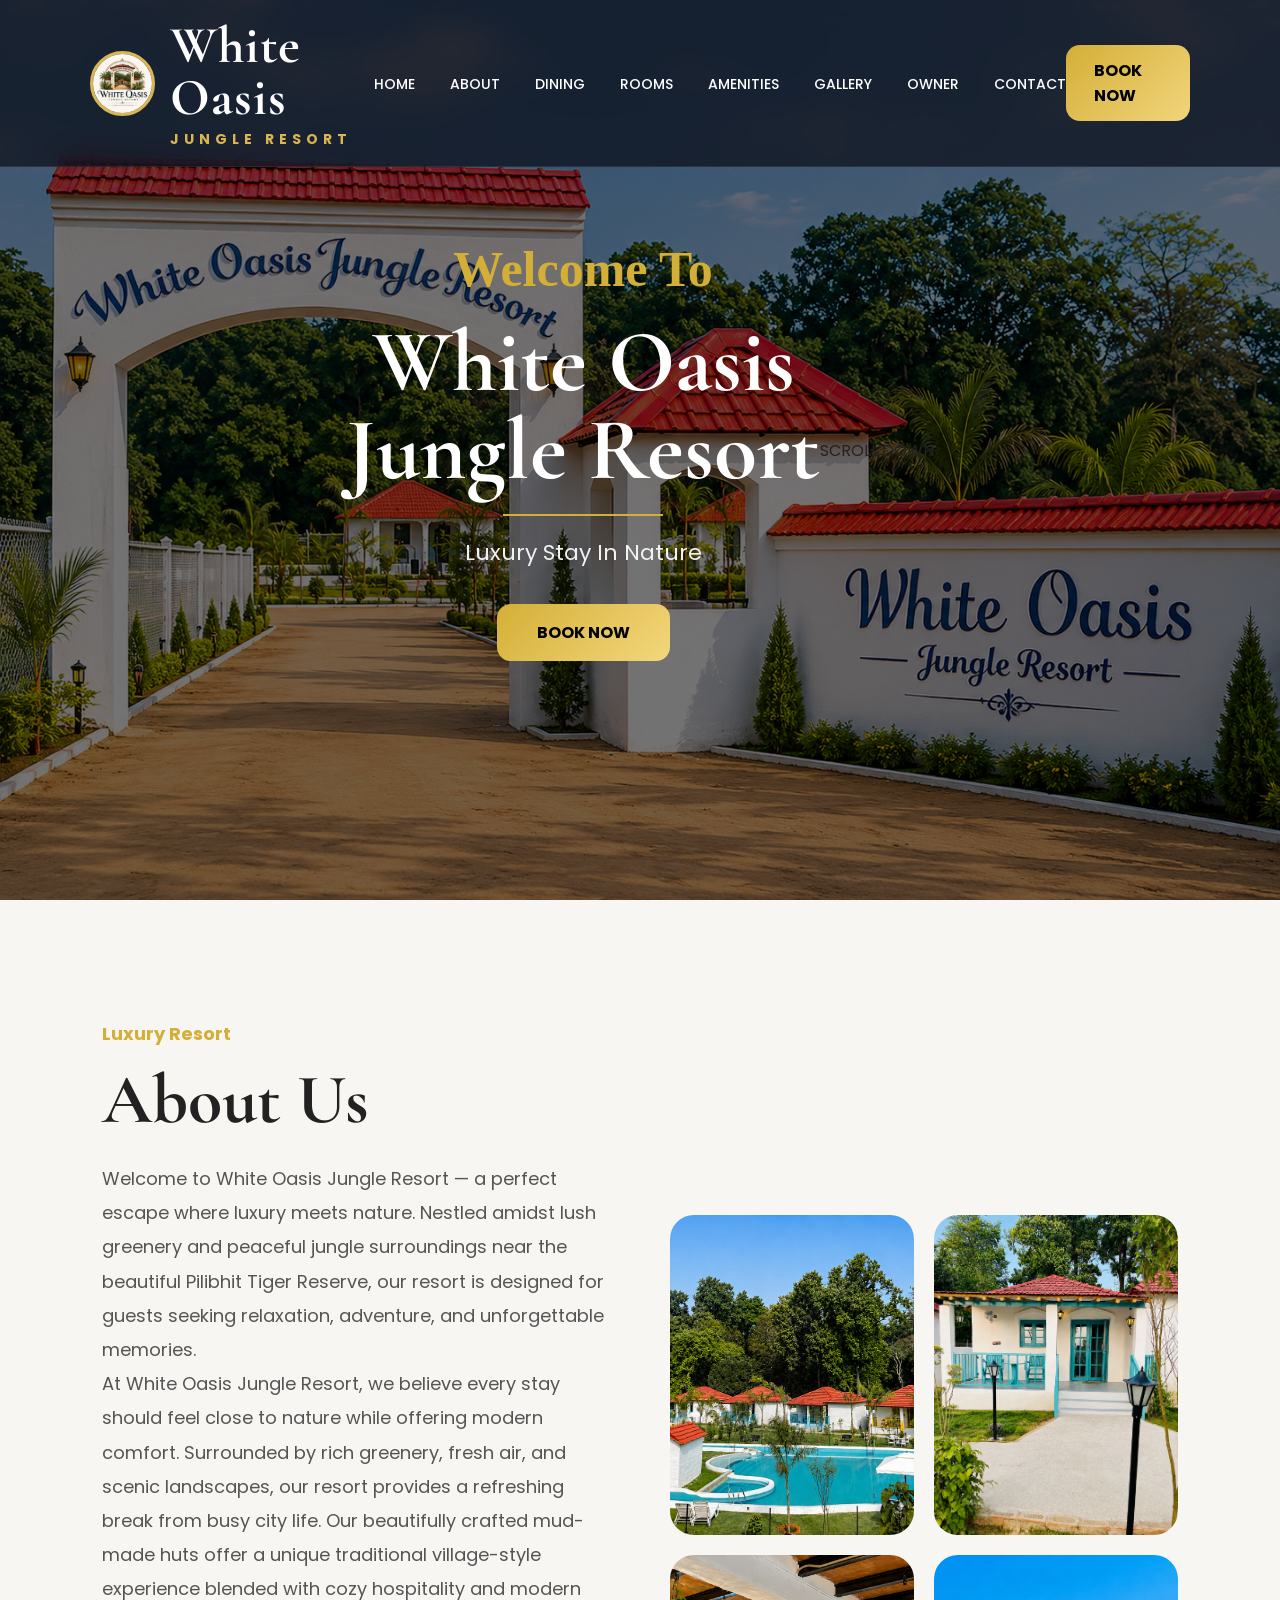
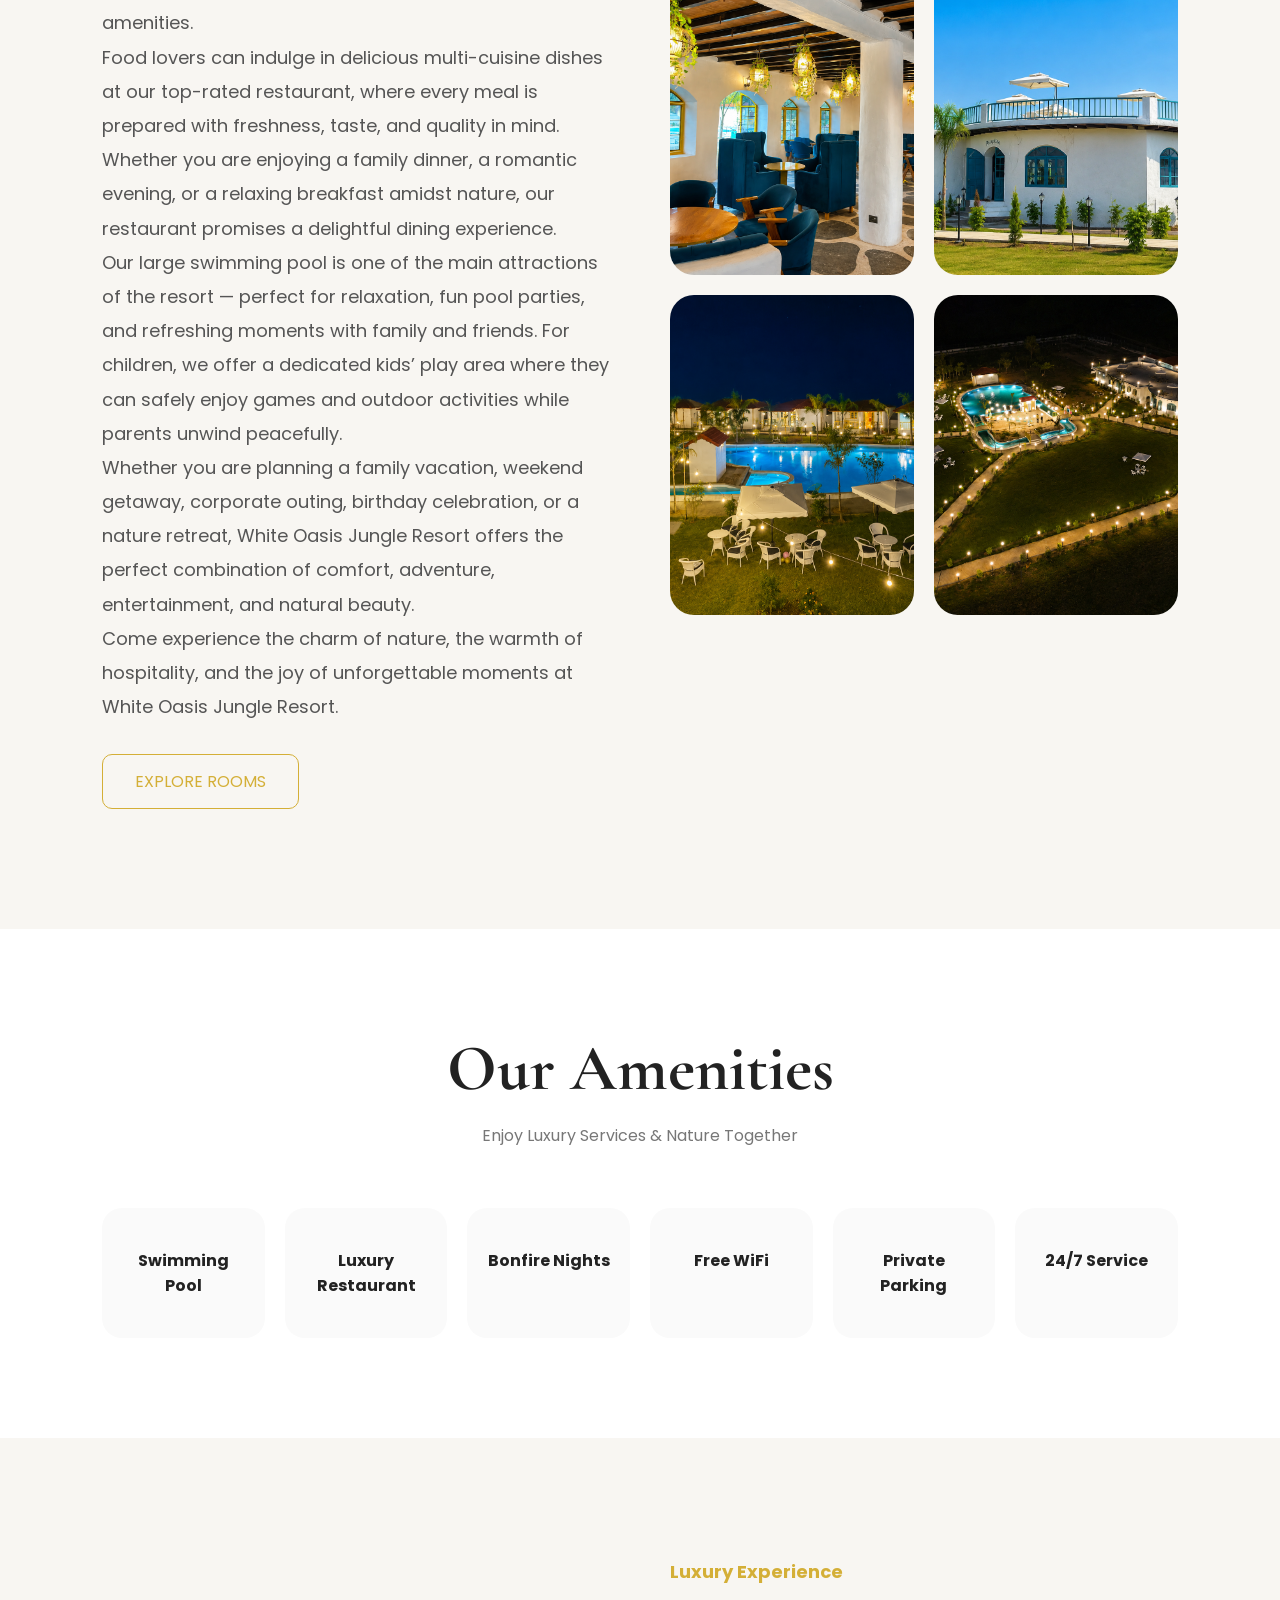
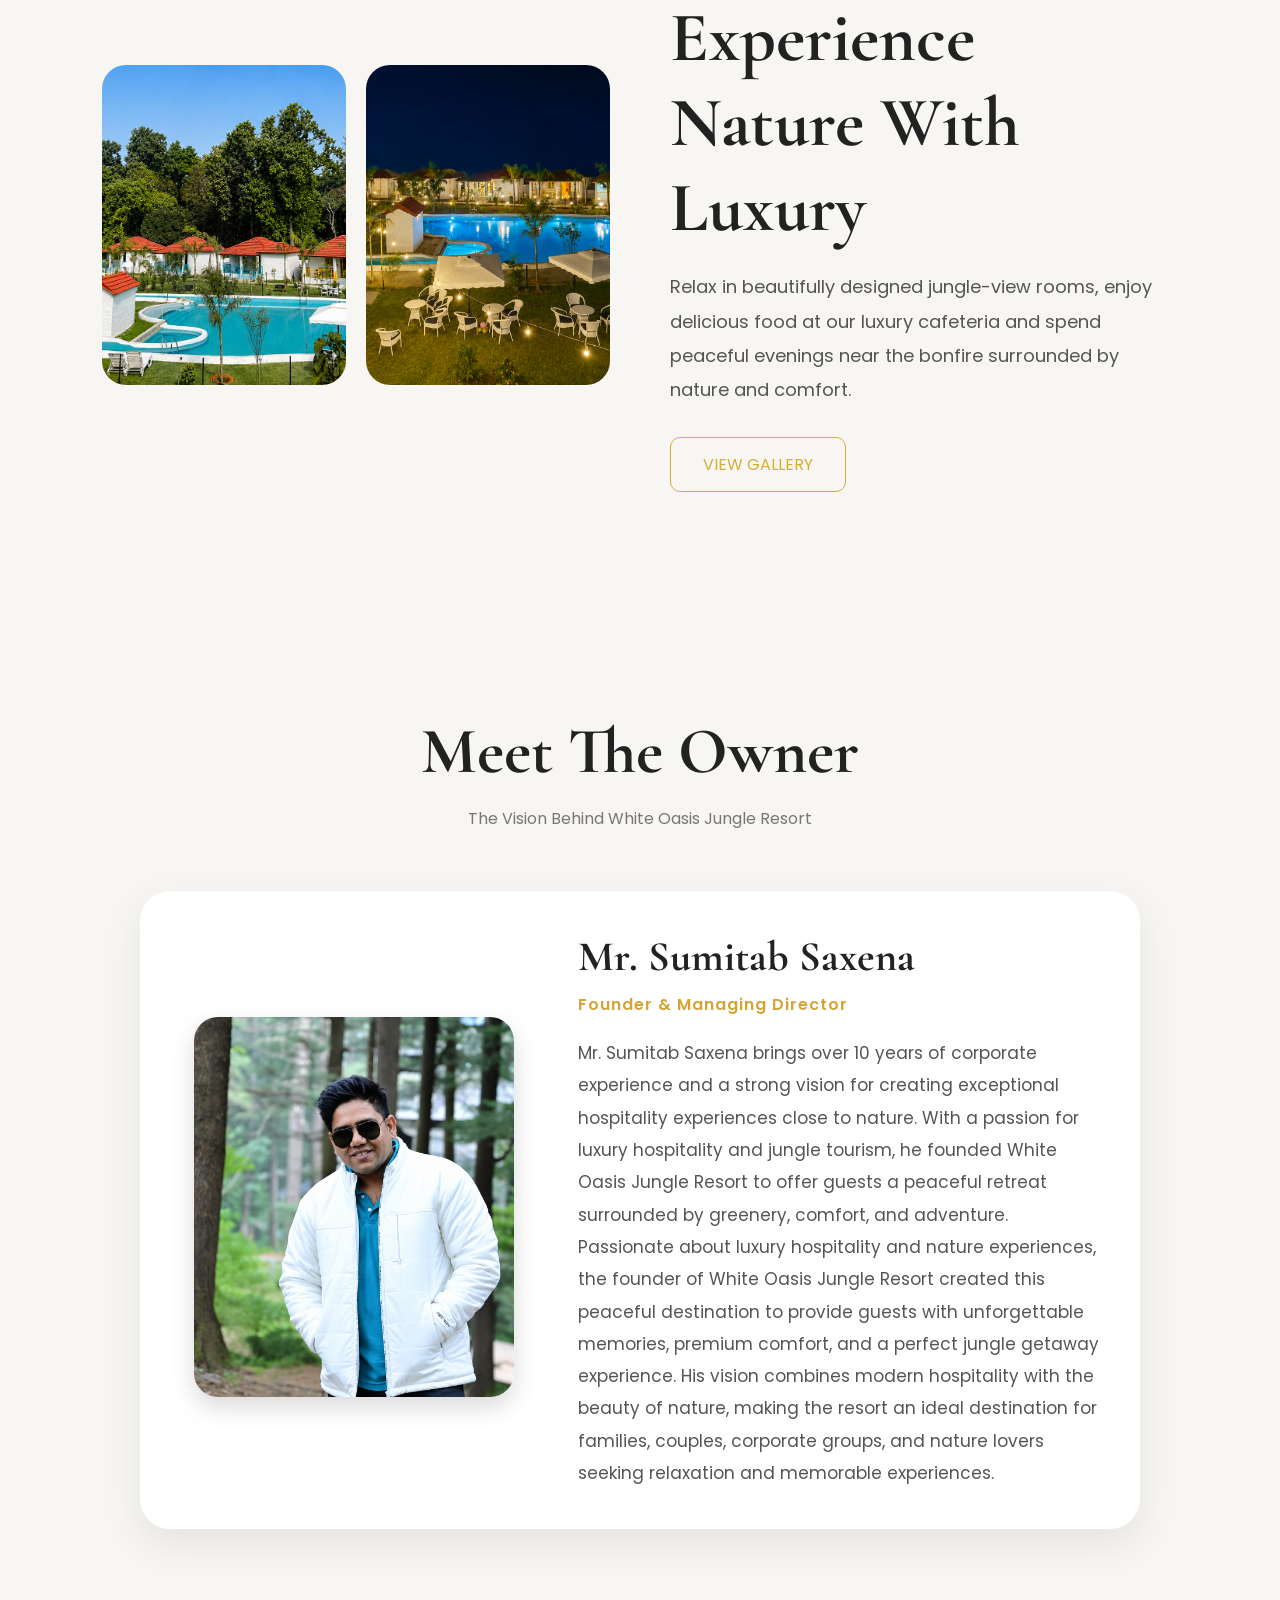
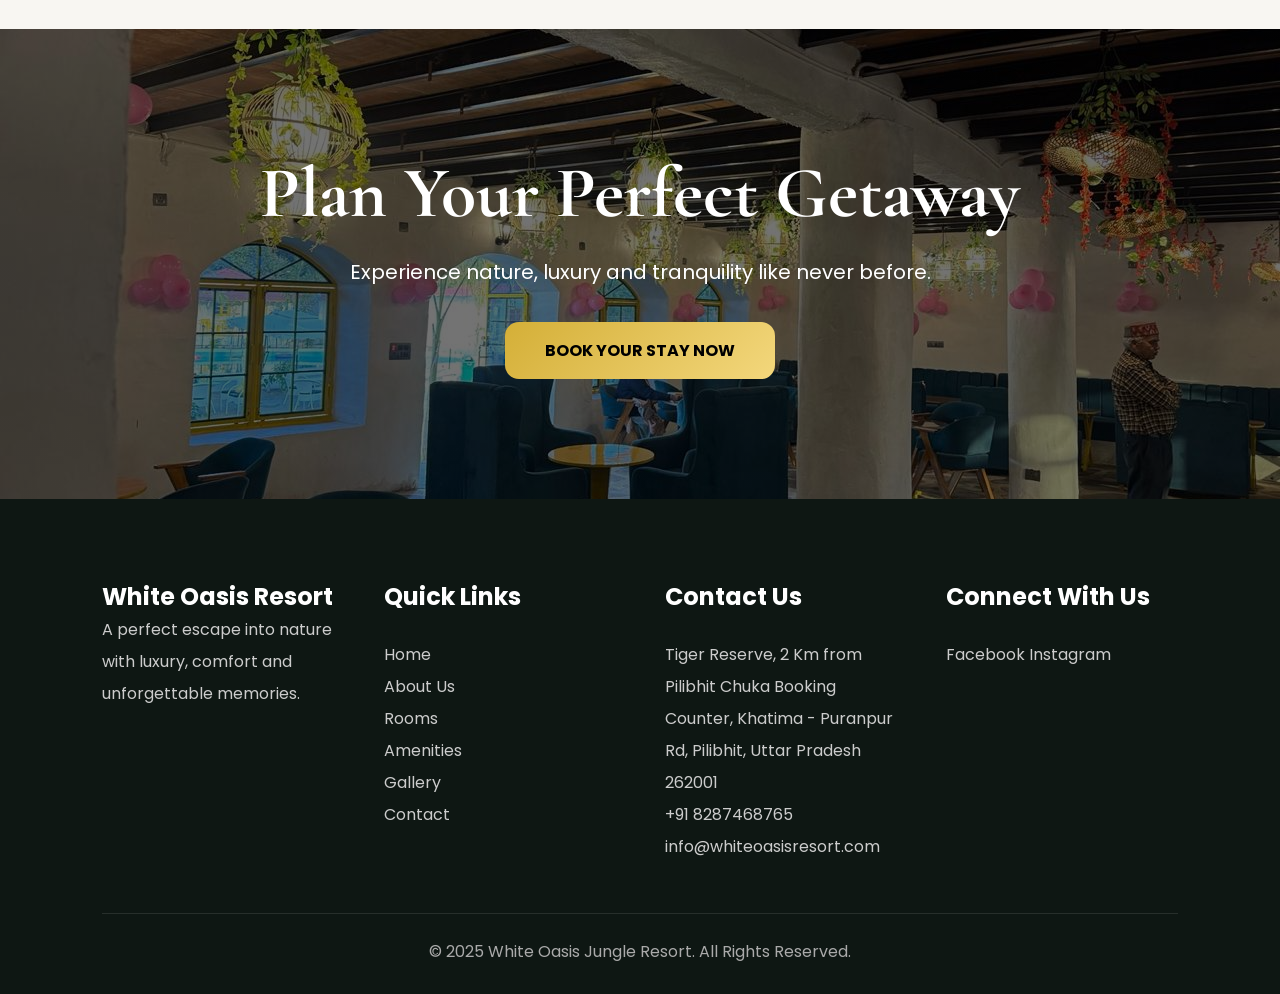
==== commit 2b6b1973: "Website updated" ====
--- a/index.html
+++ b/index.html
@@ -34,9 +34,15 @@
 
             <div class="logo">
 
-                <a href="index.html">
-                    White Oasis
-                    <span>JUNGLE RESORT</span>
+                <a href="index.html" class="logo-wrapper">
+
+                    <img src="assets/images/logo.white-oasis.png" alt="White Oasis Logo" class="logo-circle">
+
+                    <div class="logo-text">
+                        White Oasis
+                        <span>JUNGLE RESORT</span>
+                    </div>
+
                 </a>
 
             </div>
@@ -51,6 +57,8 @@
 
                     <li><a href="#about">ABOUT</a></li>
 
+                    <li><a href="cafe.html">DINING</a></li>
+
                     <li><a href="rooms.html">ROOMS</a></li>
 
                     <li><a href="#amenities">AMENITIES</a></li>
@@ -68,10 +76,6 @@
             <!-- RIGHT BUTTONS -->
 
             <div class="nav-right">
-
-                <a href="login.html" class="login">
-                    LOGIN
-                </a>
 
                 <a href="booking.html" class="book-btn">
                     BOOK NOW
@@ -133,11 +137,28 @@
                 <h2>About Us</h2>
 
                 <p>
-                    White Oasis Jungle Resort is a luxurious retreat surrounded
-                    by lush greenery, offering the perfect blend of comfort,
-                    nature and unforgettable experiences. Enjoy peaceful jungle
-                    vibes, premium hospitality, private pool rooms and unforgettable
-                    luxury moments with your loved ones.
+                    Welcome to White Oasis Jungle Resort — a perfect escape where luxury meets nature. Nestled amidst
+                    lush greenery and peaceful jungle surroundings near the beautiful Pilibhit Tiger Reserve, our resort
+                    is designed for guests seeking relaxation, adventure, and unforgettable memories.<br>
+                    At White Oasis Jungle Resort, we believe every stay should feel close to nature while offering
+                    modern comfort. Surrounded by rich greenery, fresh air, and scenic landscapes, our resort provides a
+                    refreshing break from busy city life. Our beautifully crafted mud-made huts offer a unique
+                    traditional village-style experience blended with cozy hospitality and modern amenities.<br>
+                    Food lovers can indulge in delicious multi-cuisine dishes at our top-rated restaurant, where every
+                    meal is prepared with freshness, taste, and quality in mind. Whether you are enjoying a family
+                    dinner, a romantic evening, or a relaxing breakfast amidst nature, our restaurant promises a
+                    delightful dining experience.<br>
+                    Our large swimming pool is one of the main attractions of the resort — perfect for relaxation, fun
+                    pool parties, and refreshing moments with family and friends. For children, we offer a dedicated
+                    kids’ play area where they can safely enjoy games and outdoor activities while parents unwind
+                    peacefully.<br>
+                    Whether you are planning a family vacation, weekend getaway, corporate outing, birthday celebration,
+                    or a nature retreat, White Oasis Jungle Resort offers the perfect combination of comfort, adventure,
+                    entertainment, and natural beauty.<br>
+                    Come experience the charm of nature, the warmth of hospitality, and the joy of unforgettable moments
+                    at White Oasis Jungle Resort.
+
+
                 </p>
 
                 <a href="rooms.html" class="about-btn">
@@ -154,6 +175,15 @@
 
                 <img src="assets/images/about-2.png" alt="Resort">
 
+                <img src="assets/images/Dining-2.png" alt="Resort">
+
+                <img src="assets/images/Dining.png" alt="Resort">
+
+                <img src="assets/images/night-1.png" alt="Resort">
+
+                <img src="assets/images/night-2.png" alt="Resort">
+
+
             </div>
 
         </div>
@@ -210,9 +240,9 @@
 
             <div class="about-images">
 
-                <img src="assets/images/017.jpeg" alt="Pool View">
-
-                <img src="assets/images/003.jpeg" alt="Luxury Room">
+                <img src="assets/images/about-1.png" alt="Pool View">
+
+                <img src="assets/images/night-1.png" alt="Luxury Room">
 
             </div>
 
@@ -272,19 +302,22 @@
                 </span>
 
                 <p>
-                    Passionate about luxury hospitality and nature experiences,
-                    the founder of White Oasis Jungle Resort created this peaceful
-                    destination to provide guests with unforgettable memories,
-                    premium comfort and a perfect jungle getaway experience.
-                </p>
-
-                <a href="booking.html" class="hero-btn">
-                    BOOK YOUR STAY
-                </a>
-
-            </div>
-
-        </div>
+                    Mr. Sumitab Saxena brings over 10 years of corporate experience and a strong vision for creating
+                    exceptional hospitality experiences close to nature. With a passion for luxury hospitality and
+                    jungle tourism, he founded White Oasis Jungle Resort to offer guests a peaceful retreat surrounded
+                    by greenery, comfort, and adventure. <br>
+                    Passionate about luxury hospitality and nature experiences, the founder of White Oasis Jungle Resort
+                    created this peaceful destination to provide guests with unforgettable memories, premium comfort,
+                    and a perfect jungle getaway experience. His vision combines modern hospitality with the beauty of
+                    nature, making the resort an ideal destination for families, couples, corporate groups, and nature
+                    lovers seeking relaxation and memorable experiences.
+                </p>
+
+
+            </div>
+
+        </div>
+
 
     </section>
 
@@ -387,9 +420,6 @@
                         Instagram
                     </a>
 
-                    <a href="#">YouTube</a>
-
-                    <a href="#">LinkedIn</a>
 
                 </div>
 
--- a/style.css
+++ b/style.css
@@ -4,17 +4,17 @@
 
 /* ================= GLOBAL ================= */
 
-*{
+* {
     margin: 0;
     padding: 0;
     box-sizing: border-box;
 }
 
-html{
+html {
     scroll-behavior: smooth;
 }
 
-body{
+body {
     font-family: 'Poppins', sans-serif;
     overflow-x: hidden;
     background: #f8f6f2;
@@ -23,19 +23,19 @@
 
 /* ================= NAVBAR ================= */
 
-.navbar{
+.navbar {
     width: 100%;
     position: fixed;
     top: 0;
     left: 0;
     z-index: 999;
     padding: 20px 7%;
-    background: rgba(10,15,25,0.72);
+    background: rgba(10, 15, 25, 0.72);
     backdrop-filter: blur(14px);
-    border-bottom: 1px solid rgba(255,255,255,0.08);
-}
-
-.nav-container{
+    border-bottom: 1px solid rgba(255, 255, 255, 0.08);
+}
+
+.nav-container {
     display: flex;
     justify-content: space-between;
     align-items: center;
@@ -43,7 +43,7 @@
 
 /* ================= LOGO ================= */
 
-.logo a{
+.logo a {
     text-decoration: none;
     color: white;
     font-size: 40px;
@@ -53,7 +53,7 @@
     letter-spacing: 1px;
 }
 
-.logo span{
+.logo span {
     display: block;
     font-size: 11px;
     letter-spacing: 5px;
@@ -64,13 +64,13 @@
 
 /* ================= NAV LINKS ================= */
 
-.nav-links{
+.nav-links {
     display: flex;
     list-style: none;
     gap: 35px;
 }
 
-.nav-links li a{
+.nav-links li a {
     text-decoration: none;
     color: white;
     font-size: 14px;
@@ -79,7 +79,7 @@
     transition: 0.3s;
 }
 
-.nav-links li a::after{
+.nav-links li a::after {
     content: '';
     position: absolute;
     left: 0;
@@ -90,42 +90,40 @@
     transition: 0.3s;
 }
 
-.nav-links li a:hover{
+.nav-links li a:hover {
     color: #d4af37;
 }
 
-.nav-links li a:hover::after{
+.nav-links li a:hover::after {
     width: 100%;
 }
 
 /* ================= BUTTONS ================= */
 
-.nav-right{
+.nav-right {
     display: flex;
     align-items: center;
     gap: 16px;
 }
 
-.login{
+.login {
     text-decoration: none;
     color: white;
-    border: 1px solid rgba(255,255,255,0.4);
+    border: 1px solid rgba(255, 255, 255, 0.4);
     padding: 12px 24px;
     border-radius: 14px;
     transition: 0.3s;
 }
 
-.login:hover{
-    background: rgba(255,255,255,0.08);
-}
-
-.book-btn{
+.login:hover {
+    background: rgba(255, 255, 255, 0.08);
+}
+
+.book-btn {
     text-decoration: none;
-    background: linear-gradient(
-        135deg,
-        #d4af37,
-        #f2d57c
-    );
+    background: linear-gradient(135deg,
+            #d4af37,
+            #f2d57c);
     color: black;
     padding: 13px 28px;
     border-radius: 14px;
@@ -133,22 +131,20 @@
     transition: 0.3s;
 }
 
-.book-btn:hover{
+.book-btn:hover {
     transform: translateY(-3px);
 }
 
 /* ================= HERO ================= */
 
-.hero{
+.hero {
     width: 100%;
     height: 100vh;
 
     background:
-    linear-gradient(
-        rgba(0,0,0,0.55),
-        rgba(0,0,0,0.55)
-    ),
-    url("assets/images/421.png");
+        linear-gradient(rgba(0, 0, 0, 0.55),
+            rgba(0, 0, 0, 0.55)),
+        url("assets/images/421.png");
 
     background-size: cover;
     background-position: center;
@@ -161,45 +157,43 @@
     padding: 0 20px;
 }
 
-.hero-text{
+.hero-text {
     max-width: 900px;
     color: white;
 }
 
-.hero-subtitle{
+.hero-subtitle {
     font-size: 50px;
     color: #d4af37;
     font-family: cursive;
 }
 
-.hero-text h1{
+.hero-text h1 {
     font-size: 88px;
     line-height: 1;
     margin: 20px 0;
     font-family: 'Cormorant Garamond', serif;
 }
 
-.hero-divider{
+.hero-divider {
     width: 160px;
     height: 2px;
     background: #d4af37;
     margin: 20px auto;
 }
 
-.hero-text p{
+.hero-text p {
     font-size: 22px;
     color: #f1f1f1;
     margin-bottom: 35px;
 }
 
-.hero-btn{
+.hero-btn {
     display: inline-block;
     text-decoration: none;
-    background: linear-gradient(
-        135deg,
-        #d4af37,
-        #f3d77c
-    );
+    background: linear-gradient(135deg,
+            #d4af37,
+            #f3d77c);
     color: black;
     padding: 16px 40px;
     border-radius: 14px;
@@ -207,44 +201,44 @@
     transition: 0.3s;
 }
 
-.hero-btn:hover{
+.hero-btn:hover {
     transform: translateY(-3px);
 }
 
 /* ================= ABOUT ================= */
 
-.about{
+.about {
     padding: 120px 8%;
     background: #f8f6f2;
 }
 
-.about-container{
+.about-container {
     display: grid;
     grid-template-columns: 1fr 1fr;
     gap: 60px;
     align-items: center;
 }
 
-.about-text h5{
+.about-text h5 {
     color: #d4af37;
     margin-bottom: 10px;
     font-size: 18px;
 }
 
-.about-text h2{
+.about-text h2 {
     font-size: 70px;
     margin-bottom: 20px;
     font-family: 'Cormorant Garamond', serif;
 }
 
-.about-text p{
+.about-text p {
     font-size: 18px;
     line-height: 1.9;
     color: #555;
     margin-bottom: 30px;
 }
 
-.about-btn{
+.about-btn {
     display: inline-block;
     text-decoration: none;
     border: 1px solid #d4af37;
@@ -254,18 +248,18 @@
     transition: 0.3s;
 }
 
-.about-btn:hover{
+.about-btn:hover {
     background: #d4af37;
     color: white;
 }
 
-.about-images{
+.about-images {
     display: grid;
     grid-template-columns: 1fr 1fr;
     gap: 20px;
 }
 
-.about-images img{
+.about-images img {
     width: 100%;
     height: 320px;
     object-fit: cover;
@@ -273,62 +267,62 @@
     transition: 0.4s;
 }
 
-.about-images img:hover{
+.about-images img:hover {
     transform: scale(1.03);
 }
 
 /* ================= AMENITIES ================= */
 
-.amenities{
+.amenities {
     padding: 100px 8%;
     background: white;
     text-align: center;
 }
 
-.section-title{
+.section-title {
     font-size: 65px;
     margin-bottom: 15px;
     font-family: 'Cormorant Garamond', serif;
 }
 
-.section-subtitle{
+.section-subtitle {
     color: #777;
     margin-bottom: 60px;
 }
 
-.amenities-grid{
+.amenities-grid {
     display: grid;
-    grid-template-columns: repeat(6,1fr);
+    grid-template-columns: repeat(6, 1fr);
     gap: 20px;
 }
 
-.amenity-card{
+.amenity-card {
     background: #fafafa;
     padding: 40px 20px;
     border-radius: 20px;
     transition: 0.4s;
 }
 
-.amenity-card:hover{
+.amenity-card:hover {
     transform: translateY(-8px);
-    box-shadow: 0 15px 30px rgba(0,0,0,0.08);
+    box-shadow: 0 15px 30px rgba(0, 0, 0, 0.08);
 }
 
 /* ================= GALLERY ================= */
 
-.gallery-section{
+.gallery-section {
     width: 100%;
     padding: 100px 7%;
     background: #f8f6f2;
 }
 
-.gallery-container{
+.gallery-container {
     display: grid;
-    grid-template-columns: repeat(auto-fit, minmax(320px,1fr));
+    grid-template-columns: repeat(auto-fit, minmax(320px, 1fr));
     gap: 28px;
 }
 
-.gallery-item{
+.gallery-item {
     width: 100%;
     height: 320px;
     border-radius: 24px;
@@ -336,47 +330,45 @@
     position: relative;
     background: black;
     cursor: pointer;
-    box-shadow: 0 10px 25px rgba(0,0,0,0.12);
+    box-shadow: 0 10px 25px rgba(0, 0, 0, 0.12);
     transition: 0.4s ease;
 }
 
 .gallery-item img,
-.video-card video{
+.video-card video {
     width: 100%;
     height: 100%;
     object-fit: cover;
     transition: transform 0.5s ease;
 }
 
-.gallery-item::before{
+.gallery-item::before {
     content: '';
     position: absolute;
     inset: 0;
-    background: linear-gradient(
-        rgba(0,0,0,0.05),
-        rgba(0,0,0,0.30)
-    );
+    background: linear-gradient(rgba(0, 0, 0, 0.05),
+            rgba(0, 0, 0, 0.30));
     z-index: 1;
 }
 
-.gallery-item:hover{
+.gallery-item:hover {
     transform: translateY(-8px);
 }
 
 .gallery-item:hover img,
-.gallery-item:hover video{
+.gallery-item:hover video {
     transform: scale(1.08);
 }
 
 /* ================= BOOKING PAGE ================= */
 
-.booking-page{
+.booking-page {
     background: #111;
 }
 
 /* HERO SECTION */
 
-.booking-hero{
+.booking-hero {
 
     width: 100%;
     min-height: 100vh;
@@ -388,11 +380,9 @@
     padding: 140px 7% 80px;
 
     background:
-    linear-gradient(
-        rgba(0,0,0,0.65),
-        rgba(0,0,0,0.65)
-    ),
-    url("assets/images/421.png");
+        linear-gradient(rgba(0, 0, 0, 0.65),
+            rgba(0, 0, 0, 0.65)),
+        url("assets/images/421.png");
 
     background-size: cover;
     background-position: center;
@@ -401,7 +391,7 @@
 
 /* MAIN CONTAINER */
 
-.booking-wrapper{
+.booking-wrapper {
 
     width: 100%;
 
@@ -416,17 +406,17 @@
 
 /* LEFT SIDE TEXT */
 
-.booking-left{
-    color: white;
-}
-
-.booking-left h5{
+.booking-left {
+    color: white;
+}
+
+.booking-left h5 {
     color: #d4af37;
     font-size: 22px;
     margin-bottom: 12px;
 }
 
-.booking-left h1{
+.booking-left h1 {
 
     font-size: 82px;
 
@@ -439,22 +429,22 @@
     color: white;
 }
 
-.booking-left p{
+.booking-left p {
 
     font-size: 18px;
 
     line-height: 1.8;
 
-    color: rgba(255,255,255,0.88);
+    color: rgba(255, 255, 255, 0.88);
 
     margin-bottom: 28px;
 }
 
-.booking-features{
+.booking-features {
     list-style: none;
 }
 
-.booking-features li{
+.booking-features li {
 
     margin-bottom: 16px;
 
@@ -465,7 +455,7 @@
 
 /* RIGHT SIDE FORM */
 
-.booking-card-modern{
+.booking-card-modern {
 
     width: 100%;
 
@@ -473,20 +463,20 @@
 
     margin-left: auto;
 
-    background: rgba(255,255,255,0.10);
+    background: rgba(255, 255, 255, 0.10);
 
     backdrop-filter: blur(18px);
 
-    border: 1px solid rgba(255,255,255,0.15);
+    border: 1px solid rgba(255, 255, 255, 0.15);
 
     border-radius: 30px;
 
     padding: 45px;
 
-    box-shadow: 0 10px 40px rgba(0,0,0,0.35);
-}
-
-.booking-card-modern h2{
+    box-shadow: 0 10px 40px rgba(0, 0, 0, 0.35);
+}
+
+.booking-card-modern h2 {
 
     font-size: 54px;
 
@@ -499,30 +489,30 @@
     font-family: 'Cormorant Garamond', serif;
 }
 
-.booking-subtitle{
+.booking-subtitle {
 
     text-align: center;
 
-    color: rgba(255,255,255,0.8);
+    color: rgba(255, 255, 255, 0.8);
 
     margin-bottom: 35px;
 }
 
-.booking-form{
-    width: 100%;
-}
-
-.form-row{
+.booking-form {
+    width: 100%;
+}
+
+.form-row {
     display: flex;
     gap: 20px;
 }
 
-.form-group{
+.form-group {
     width: 100%;
     margin-bottom: 22px;
 }
 
-.form-group label{
+.form-group label {
 
     display: block;
 
@@ -537,17 +527,17 @@
 
 .form-group input,
 .form-group select,
-.form-group textarea{
+.form-group textarea {
 
     width: 100%;
 
     padding: 17px 18px;
 
-    border: 1px solid rgba(255,255,255,0.15);
+    border: 1px solid rgba(255, 255, 255, 0.15);
 
     border-radius: 14px;
 
-    background: rgba(255,255,255,0.08);
+    background: rgba(255, 255, 255, 0.08);
 
     color: white;
 
@@ -559,26 +549,26 @@
 }
 
 .form-group input::placeholder,
-.form-group textarea::placeholder{
-    color: rgba(255,255,255,0.65);
-}
-
-.form-group select option{
+.form-group textarea::placeholder {
+    color: rgba(255, 255, 255, 0.65);
+}
+
+.form-group select option {
     color: black;
 }
 
 .form-group input:focus,
 .form-group select:focus,
-.form-group textarea:focus{
+.form-group textarea:focus {
 
     border-color: #d4af37;
 
-    background: rgba(255,255,255,0.12);
-
-    box-shadow: 0 0 10px rgba(212,175,55,0.3);
-}
-
-.book-btn-modern{
+    background: rgba(255, 255, 255, 0.12);
+
+    box-shadow: 0 0 10px rgba(212, 175, 55, 0.3);
+}
+
+.book-btn-modern {
 
     width: 100%;
 
@@ -588,11 +578,9 @@
 
     border-radius: 14px;
 
-    background: linear-gradient(
-        135deg,
-        #d4af37,
-        #f3d77c
-    );
+    background: linear-gradient(135deg,
+            #d4af37,
+            #f3d77c);
 
     color: black;
 
@@ -607,23 +595,21 @@
     letter-spacing: 1px;
 }
 
-.book-btn-modern:hover{
+.book-btn-modern:hover {
 
     transform: translateY(-3px);
 
-    box-shadow: 0 10px 25px rgba(212,175,55,0.4);
+    box-shadow: 0 10px 25px rgba(212, 175, 55, 0.4);
 }
 
 /* ================= CTA ================= */
 
-.cta{
+.cta {
     padding: 120px 8%;
     background:
-    linear-gradient(
-        rgba(0,0,0,0.55),
-        rgba(0,0,0,0.55)
-    ),
-    url("assets/images/017.jpeg");
+        linear-gradient(rgba(0, 0, 0, 0.55),
+            rgba(0, 0, 0, 0.55)),
+        url("assets/images/017.jpeg");
 
     background-size: cover;
     background-position: center;
@@ -632,183 +618,181 @@
     color: white;
 }
 
-.cta h2{
+.cta h2 {
     font-size: 72px;
     margin-bottom: 20px;
     font-family: 'Cormorant Garamond', serif;
 }
 
-.cta p{
+.cta p {
     font-size: 20px;
     margin-bottom: 35px;
 }
 
 /* ================= FOOTER ================= */
 
-.main-footer{
+.main-footer {
     background: #0e1713;
     color: white;
     padding: 80px 8% 30px;
 }
 
-.footer-container{
+.footer-container {
     display: grid;
-    grid-template-columns: repeat(4,1fr);
+    grid-template-columns: repeat(4, 1fr);
     gap: 50px;
 }
 
-.footer-column h3{
+.footer-column h3 {
     margin-bottom: 25px;
     font-size: 24px;
 }
 
 .footer-column p,
-.footer-column a{
+.footer-column a {
     color: #cccccc;
     text-decoration: none;
     line-height: 2;
 }
 
-.footer-column ul{
+.footer-column ul {
     list-style: none;
 }
 
-.footer-bottom{
+.footer-bottom {
     text-align: center;
     margin-top: 50px;
-    border-top: 1px solid rgba(255,255,255,0.1);
+    border-top: 1px solid rgba(255, 255, 255, 0.1);
     padding-top: 25px;
     color: #aaa;
 }
 
 /* ================= RESPONSIVE ================= */
 
-@media(max-width:1200px){
-
-    .hero-text h1{
+@media(max-width:1200px) {
+
+    .hero-text h1 {
         font-size: 72px;
     }
 
-    .booking-left h1{
+    .booking-left h1 {
         font-size: 64px;
     }
 
-    .amenities-grid{
-        grid-template-columns: repeat(3,1fr);
-    }
-
-    .footer-container{
-        grid-template-columns: repeat(2,1fr);
-    }
-}
-
-@media(max-width:992px){
+    .amenities-grid {
+        grid-template-columns: repeat(3, 1fr);
+    }
+
+    .footer-container {
+        grid-template-columns: repeat(2, 1fr);
+    }
+}
+
+@media(max-width:992px) {
 
     .about-container,
-    .booking-wrapper{
+    .booking-wrapper {
         grid-template-columns: 1fr;
     }
 
-    .booking-left{
+    .booking-left {
         text-align: center;
     }
 
-    .booking-card-modern{
+    .booking-card-modern {
         margin: auto;
     }
 
-    .hero-text h1{
+    .hero-text h1 {
         font-size: 60px;
     }
 }
 
-@media(max-width:768px){
-
-    .navbar{
+@media(max-width:768px) {
+
+    .navbar {
         padding: 18px 5%;
     }
 
-    .nav-container{
+    .nav-container {
         flex-direction: column;
         gap: 20px;
     }
 
-    .nav-links{
+    .nav-links {
         flex-wrap: wrap;
         justify-content: center;
         gap: 18px;
     }
 
-    .nav-right{
+    .nav-right {
         flex-direction: column;
     }
 
     .hero-text h1,
-    .booking-left h1{
+    .booking-left h1 {
         font-size: 48px;
     }
 
     .about-text h2,
     .section-title,
-    .cta h2{
+    .cta h2 {
         font-size: 46px;
     }
 
-    .amenities-grid{
-        grid-template-columns: repeat(2,1fr);
-    }
-
-    .footer-container{
+    .amenities-grid {
+        grid-template-columns: repeat(2, 1fr);
+    }
+
+    .footer-container {
         grid-template-columns: 1fr;
     }
 
-    .form-row{
+    .form-row {
         flex-direction: column;
         gap: 0;
     }
 
-    .booking-card-modern{
+    .booking-card-modern {
         padding: 35px 25px;
     }
 }
 
-@media(max-width:480px){
+@media(max-width:480px) {
 
     .hero-text h1,
-    .booking-left h1{
+    .booking-left h1 {
         font-size: 38px;
     }
 
-    .booking-card-modern h2{
+    .booking-card-modern h2 {
         font-size: 36px;
     }
 
-    .gallery-item{
+    .gallery-item {
         height: 220px;
     }
 
-    .amenities-grid{
+    .amenities-grid {
         grid-template-columns: 1fr;
     }
 
-    .logo a{
+    .logo a {
         font-size: 30px;
     }
 }
 
 /* ================= NEW ROOMS PAGE ================= */
 
-.rooms-hero-new{
+.rooms-hero-new {
 
     width: 100%;
     height: 100vh;
 
     background:
-    linear-gradient(
-        rgba(0,0,0,0.60),
-        rgba(0,0,0,0.60)
-    ),
-    url("assets/images/017.jpeg");
+        linear-gradient(rgba(0, 0, 0, 0.60),
+            rgba(0, 0, 0, 0.60)),
+        url("assets/images/017.jpeg");
 
     background-size: cover;
     background-position: center;
@@ -822,14 +806,14 @@
     position: relative;
 }
 
-.rooms-overlay{
+.rooms-overlay {
     position: absolute;
     width: 100%;
     height: 100%;
-    background: rgba(0,0,0,0.2);
-}
-
-.rooms-hero-content-new{
+    background: rgba(0, 0, 0, 0.2);
+}
+
+.rooms-hero-content-new {
     position: relative;
     z-index: 2;
     color: white;
@@ -837,7 +821,7 @@
     padding: 20px;
 }
 
-.rooms-hero-content-new h4{
+.rooms-hero-content-new h4 {
 
     color: #d4a437;
 
@@ -848,7 +832,7 @@
     letter-spacing: 2px;
 }
 
-.rooms-hero-content-new h1{
+.rooms-hero-content-new h1 {
 
     font-size: 90px;
 
@@ -859,7 +843,7 @@
     font-family: 'Cormorant Garamond', serif;
 }
 
-.rooms-hero-content-new p{
+.rooms-hero-content-new p {
 
     font-size: 22px;
 
@@ -868,25 +852,25 @@
 
 /* SECTION */
 
-.room-category-section{
+.room-category-section {
 
     padding: 110px 7%;
 
     background: #f8f6f2;
 }
 
-.dark-section{
+.dark-section {
     background: #111915;
 }
 
 /* HEADING */
 
-.category-heading{
+.category-heading {
     text-align: center;
     margin-bottom: 60px;
 }
 
-.category-tag{
+.category-tag {
 
     display: inline-block;
 
@@ -903,7 +887,7 @@
     margin-bottom: 20px;
 }
 
-.category-heading h2{
+.category-heading h2 {
 
     font-size: 65px;
 
@@ -912,7 +896,7 @@
     font-family: 'Cormorant Garamond', serif;
 }
 
-.category-heading p{
+.category-heading p {
 
     font-size: 18px;
 
@@ -926,24 +910,24 @@
 }
 
 .dark-section .category-heading h2,
-.dark-section .category-heading p{
+.dark-section .category-heading p {
     color: white;
 }
 
 /* IMAGE GRID */
 
-.room-gallery-grid{
+.room-gallery-grid {
 
     display: grid;
 
-    grid-template-columns: repeat(3,1fr);
+    grid-template-columns: repeat(3, 1fr);
 
     gap: 28px;
 
     margin-bottom: 60px;
 }
 
-.room-image-card{
+.room-image-card {
 
     height: 380px;
 
@@ -953,12 +937,12 @@
 
     position: relative;
 
-    box-shadow: 0 15px 35px rgba(0,0,0,0.18);
+    box-shadow: 0 15px 35px rgba(0, 0, 0, 0.18);
 
     cursor: pointer;
 }
 
-.room-image-card img{
+.room-image-card img {
 
     width: 100%;
     height: 100%;
@@ -968,14 +952,14 @@
     transition: 0.5s ease;
 }
 
-.room-image-card:hover img{
+.room-image-card:hover img {
 
     transform: scale(1.08);
 }
 
 /* INFO BOX */
 
-.room-info-box{
+.room-info-box {
 
     display: flex;
 
@@ -991,18 +975,18 @@
 
     border-radius: 30px;
 
-    box-shadow: 0 15px 35px rgba(0,0,0,0.08);
-}
-
-.dark-section .room-info-box{
+    box-shadow: 0 15px 35px rgba(0, 0, 0, 0.08);
+}
+
+.dark-section .room-info-box {
     background: #1a241f;
 }
 
-.room-info-left{
+.room-info-left {
     flex: 1;
 }
 
-.room-info-left h3{
+.room-info-left h3 {
 
     font-size: 42px;
 
@@ -1011,11 +995,11 @@
     font-family: 'Cormorant Garamond', serif;
 }
 
-.dark-section .room-info-left h3{
-    color: white;
-}
-
-.room-info-left p{
+.dark-section .room-info-left h3 {
+    color: white;
+}
+
+.room-info-left p {
 
     font-size: 17px;
 
@@ -1026,13 +1010,13 @@
     margin-bottom: 25px;
 }
 
-.dark-section .room-info-left p{
+.dark-section .room-info-left p {
     color: #cccccc;
 }
 
 /* FEATURES */
 
-.feature-list{
+.feature-list {
 
     display: flex;
 
@@ -1041,9 +1025,9 @@
     gap: 16px;
 }
 
-.feature-list span{
-
-    background: rgba(212,164,55,0.12);
+.feature-list span {
+
+    background: rgba(212, 164, 55, 0.12);
 
     color: #d4a437;
 
@@ -1058,14 +1042,14 @@
 
 /* PRICE */
 
-.room-info-right{
+.room-info-right {
 
     min-width: 250px;
 
     text-align: center;
 }
 
-.room-info-right h2{
+.room-info-right h2 {
 
     font-size: 62px;
 
@@ -1074,7 +1058,7 @@
     margin-bottom: 10px;
 }
 
-.room-info-right p{
+.room-info-right p {
 
     color: #777;
 
@@ -1083,13 +1067,13 @@
     font-size: 18px;
 }
 
-.dark-section .room-info-right p{
+.dark-section .room-info-right p {
     color: #ccc;
 }
 
 /* BUTTON */
 
-.room-book-btn{
+.room-book-btn {
 
     display: inline-block;
 
@@ -1108,7 +1092,7 @@
     transition: 0.3s ease;
 }
 
-.room-book-btn:hover{
+.room-book-btn:hover {
 
     background: #bb8d27;
 
@@ -1117,66 +1101,64 @@
 
 /* RESPONSIVE */
 
-@media(max-width:992px){
-
-    .room-gallery-grid{
+@media(max-width:992px) {
+
+    .room-gallery-grid {
         grid-template-columns: 1fr 1fr;
     }
 
-    .room-info-box{
+    .room-info-box {
         flex-direction: column;
         text-align: center;
     }
 
-    .feature-list{
+    .feature-list {
         justify-content: center;
     }
 
-    .rooms-hero-content-new h1{
+    .rooms-hero-content-new h1 {
         font-size: 65px;
     }
 }
 
-@media(max-width:768px){
-
-    .room-gallery-grid{
+@media(max-width:768px) {
+
+    .room-gallery-grid {
         grid-template-columns: 1fr;
     }
 
-    .rooms-hero-content-new h1{
+    .rooms-hero-content-new h1 {
         font-size: 48px;
     }
 
-    .category-heading h2{
+    .category-heading h2 {
         font-size: 42px;
     }
 
-    .room-info-left h3{
+    .room-info-left h3 {
         font-size: 34px;
     }
 
-    .room-info-right h2{
+    .room-info-right h2 {
         font-size: 48px;
     }
 
-    .room-image-card{
+    .room-image-card {
         height: 300px;
     }
 }
 
 /* ================= CAFETERIA PAGE ================= */
 
-.cafe-hero-new{
+.cafe-hero-new {
 
     width: 100%;
     height: 100vh;
 
     background:
-    linear-gradient(
-        rgba(0,0,0,0.60),
-        rgba(0,0,0,0.60)
-    ),
-    url("assets/images/dining.jpg");
+        linear-gradient(rgba(0, 0, 0, 0.60),
+            rgba(0, 0, 0, 0.60)),
+        url("assets/images/Dining-2.png");
 
     background-size: cover;
     background-position: center;
@@ -1190,17 +1172,17 @@
     position: relative;
 }
 
-.cafe-overlay{
+.cafe-overlay {
 
     position: absolute;
 
     width: 100%;
     height: 100%;
 
-    background: rgba(0,0,0,0.25);
-}
-
-.cafe-hero-content{
+    background: rgba(0, 0, 0, 0.25);
+}
+
+.cafe-hero-content {
 
     position: relative;
     z-index: 2;
@@ -1212,7 +1194,7 @@
     padding: 20px;
 }
 
-.cafe-hero-content h4{
+.cafe-hero-content h4 {
 
     color: #d4a437;
 
@@ -1223,7 +1205,7 @@
     letter-spacing: 2px;
 }
 
-.cafe-hero-content h1{
+.cafe-hero-content h1 {
 
     font-size: 88px;
 
@@ -1234,7 +1216,7 @@
     font-family: 'Cormorant Garamond', serif;
 }
 
-.cafe-hero-content p{
+.cafe-hero-content p {
 
     font-size: 22px;
 
@@ -1247,7 +1229,7 @@
 
 /* ABOUT SECTION */
 
-.cafe-about{
+.cafe-about {
 
     padding: 110px 7%;
 
@@ -1262,11 +1244,11 @@
     background: #f8f6f2;
 }
 
-.section-tag{
+.section-tag {
 
     display: inline-block;
 
-    background: rgba(212,164,55,0.12);
+    background: rgba(212, 164, 55, 0.12);
 
     color: #d4a437;
 
@@ -1281,7 +1263,7 @@
     font-weight: 600;
 }
 
-.cafe-about-left h2{
+.cafe-about-left h2 {
 
     font-size: 70px;
 
@@ -1292,7 +1274,7 @@
     font-family: 'Cormorant Garamond', serif;
 }
 
-.cafe-about-left p{
+.cafe-about-left p {
 
     font-size: 18px;
 
@@ -1303,7 +1285,7 @@
     margin-bottom: 30px;
 }
 
-.cafe-features{
+.cafe-features {
 
     display: flex;
 
@@ -1312,7 +1294,7 @@
     gap: 16px;
 }
 
-.cafe-features span{
+.cafe-features span {
 
     background: white;
 
@@ -1320,14 +1302,14 @@
 
     border-radius: 30px;
 
-    box-shadow: 0 8px 20px rgba(0,0,0,0.08);
+    box-shadow: 0 8px 20px rgba(0, 0, 0, 0.08);
 
     color: #444;
 
     font-size: 14px;
 }
 
-.cafe-about-right img{
+.cafe-about-right img {
 
     width: 100%;
 
@@ -1337,49 +1319,49 @@
 
     border-radius: 30px;
 
-    box-shadow: 0 20px 40px rgba(0,0,0,0.18);
+    box-shadow: 0 20px 40px rgba(0, 0, 0, 0.18);
 
     transition: 0.5s ease;
 }
 
-.cafe-about-right img:hover{
+.cafe-about-right img:hover {
 
     transform: scale(1.03);
 }
 
 /* FOOD SECTION */
 
-.food-section{
+.food-section {
 
     padding: 110px 7%;
 
     background: #111915;
 }
 
-.section-center{
+.section-center {
     text-align: center;
 }
 
-.food-section .section-title{
-    color: white;
-}
-
-.food-section .section-subtitle{
+.food-section .section-title {
+    color: white;
+}
+
+.food-section .section-subtitle {
     color: #cccccc;
 }
 
-.food-grid{
+.food-grid {
 
     margin-top: 60px;
 
     display: grid;
 
-    grid-template-columns: repeat(3,1fr);
+    grid-template-columns: repeat(3, 1fr);
 
     gap: 30px;
 }
 
-.food-card{
+.food-card {
 
     background: #1a241f;
 
@@ -1389,15 +1371,15 @@
 
     transition: 0.4s ease;
 
-    box-shadow: 0 12px 30px rgba(0,0,0,0.2);
-}
-
-.food-card:hover{
+    box-shadow: 0 12px 30px rgba(0, 0, 0, 0.2);
+}
+
+.food-card:hover {
 
     transform: translateY(-10px);
 }
 
-.food-image{
+.food-image {
 
     width: 100%;
     height: 320px;
@@ -1405,7 +1387,7 @@
     overflow: hidden;
 }
 
-.food-image img{
+.food-image img {
 
     width: 100%;
     height: 100%;
@@ -1415,17 +1397,17 @@
     transition: 0.5s ease;
 }
 
-.food-card:hover img{
+.food-card:hover img {
 
     transform: scale(1.08);
 }
 
-.food-content{
+.food-content {
 
     padding: 30px;
 }
 
-.food-content h3{
+.food-content h3 {
 
     color: white;
 
@@ -1436,7 +1418,7 @@
     font-family: 'Cormorant Garamond', serif;
 }
 
-.food-content p{
+.food-content p {
 
     color: #cccccc;
 
@@ -1445,18 +1427,16 @@
 
 /* RESERVE SECTION */
 
-.reserve-section{
+.reserve-section {
 
     position: relative;
 
     padding: 120px 7%;
 
     background:
-    linear-gradient(
-        rgba(0,0,0,0.70),
-        rgba(0,0,0,0.70)
-    ),
-    url("assets/images/017.jpeg");
+        linear-gradient(rgba(0, 0, 0, 0.70),
+            rgba(0, 0, 0, 0.70)),
+        url("assets/images/017.jpeg");
 
     background-size: cover;
     background-position: center;
@@ -1466,7 +1446,7 @@
     align-items: center;
 }
 
-.reserve-overlay{
+.reserve-overlay {
 
     position: absolute;
 
@@ -1474,7 +1454,7 @@
     height: 100%;
 }
 
-.reserve-card{
+.reserve-card {
 
     position: relative;
     z-index: 2;
@@ -1482,11 +1462,11 @@
     width: 100%;
     max-width: 850px;
 
-    background: rgba(255,255,255,0.10);
+    background: rgba(255, 255, 255, 0.10);
 
     backdrop-filter: blur(18px);
 
-    border: 1px solid rgba(255,255,255,0.15);
+    border: 1px solid rgba(255, 255, 255, 0.15);
 
     border-radius: 35px;
 
@@ -1494,10 +1474,10 @@
 
     text-align: center;
 
-    box-shadow: 0 15px 40px rgba(0,0,0,0.35);
-}
-
-.reserve-card h2{
+    box-shadow: 0 15px 40px rgba(0, 0, 0, 0.35);
+}
+
+.reserve-card h2 {
 
     font-size: 62px;
 
@@ -1508,27 +1488,27 @@
     font-family: 'Cormorant Garamond', serif;
 }
 
-.reserve-card p{
-
-    color: rgba(255,255,255,0.8);
+.reserve-card p {
+
+    color: rgba(255, 255, 255, 0.8);
 
     margin-bottom: 35px;
 
     line-height: 1.8;
 }
 
-.reserve-form{
-    width: 100%;
-}
-
-.reserve-form .form-row{
+.reserve-form {
+    width: 100%;
+}
+
+.reserve-form .form-row {
 
     display: flex;
 
     gap: 20px;
 }
 
-.reserve-form .form-group{
+.reserve-form .form-group {
 
     width: 100%;
 
@@ -1537,7 +1517,7 @@
     text-align: left;
 }
 
-.reserve-form label{
+.reserve-form label {
 
     display: block;
 
@@ -1548,7 +1528,7 @@
     font-size: 14px;
 }
 
-.reserve-form input{
+.reserve-form input {
 
     width: 100%;
 
@@ -1556,9 +1536,9 @@
 
     border-radius: 14px;
 
-    border: 1px solid rgba(255,255,255,0.15);
-
-    background: rgba(255,255,255,0.08);
+    border: 1px solid rgba(255, 255, 255, 0.15);
+
+    background: rgba(255, 255, 255, 0.08);
 
     color: white;
 
@@ -1567,14 +1547,14 @@
     transition: 0.3s ease;
 }
 
-.reserve-form input:focus{
+.reserve-form input:focus {
 
     border-color: #d4a437;
 
-    box-shadow: 0 0 12px rgba(212,164,55,0.3);
-}
-
-.reserve-btn{
+    box-shadow: 0 0 12px rgba(212, 164, 55, 0.3);
+}
+
+.reserve-btn {
 
     width: 100%;
 
@@ -1584,11 +1564,9 @@
 
     border-radius: 14px;
 
-    background: linear-gradient(
-        135deg,
-        #d4af37,
-        #f3d77c
-    );
+    background: linear-gradient(135deg,
+            #d4af37,
+            #f3d77c);
 
     color: black;
 
@@ -1603,74 +1581,74 @@
     transition: 0.4s ease;
 }
 
-.reserve-btn:hover{
+.reserve-btn:hover {
 
     transform: translateY(-3px);
 
-    box-shadow: 0 12px 25px rgba(212,164,55,0.35);
+    box-shadow: 0 12px 25px rgba(212, 164, 55, 0.35);
 }
 
 /* RESPONSIVE */
 
-@media(max-width:992px){
-
-    .cafe-about{
+@media(max-width:992px) {
+
+    .cafe-about {
         grid-template-columns: 1fr;
     }
 
-    .food-grid{
+    .food-grid {
         grid-template-columns: 1fr 1fr;
     }
 
-    .cafe-hero-content h1{
+    .cafe-hero-content h1 {
         font-size: 64px;
     }
 }
 
-@media(max-width:768px){
-
-    .food-grid{
+@media(max-width:768px) {
+
+    .food-grid {
         grid-template-columns: 1fr;
     }
 
-    .reserve-form .form-row{
+    .reserve-form .form-row {
         flex-direction: column;
         gap: 0;
     }
 
-    .cafe-hero-content h1{
+    .cafe-hero-content h1 {
         font-size: 48px;
     }
 
     .cafe-about-left h2,
-    .reserve-card h2{
+    .reserve-card h2 {
         font-size: 42px;
     }
 
-    .reserve-card{
+    .reserve-card {
         padding: 35px 25px;
     }
 }
 
-@media(max-width:480px){
-
-    .cafe-hero-content h1{
+@media(max-width:480px) {
+
+    .cafe-hero-content h1 {
         font-size: 38px;
     }
 
     .cafe-about-left h2,
-    .reserve-card h2{
+    .reserve-card h2 {
         font-size: 34px;
     }
 
-    .food-image{
+    .food-image {
         height: 250px;
     }
 }
 
 /* ================= OWNER SECTION ================= */
 
-.owner-section{
+.owner-section {
 
     width: 100%;
     padding: 100px 8%;
@@ -1679,7 +1657,7 @@
     text-align: center;
 }
 
-.owner-card{
+.owner-card {
 
     max-width: 1000px;
 
@@ -1695,22 +1673,22 @@
 
     border-radius: 30px;
 
-    box-shadow: 0 15px 40px rgba(0,0,0,0.08);
+    box-shadow: 0 15px 40px rgba(0, 0, 0, 0.08);
 
     transition: 0.4s ease;
 }
 
-.owner-card:hover{
+.owner-card:hover {
 
     transform: translateY(-8px);
 }
 
-.owner-image{
+.owner-image {
 
     flex: 1;
 }
 
-.owner-image img{
+.owner-image img {
 
     width: 100%;
     max-width: 320px;
@@ -1721,17 +1699,17 @@
 
     border-radius: 24px;
 
-    box-shadow: 0 10px 25px rgba(0,0,0,0.15);
-}
-
-.owner-content{
+    box-shadow: 0 10px 25px rgba(0, 0, 0, 0.15);
+}
+
+.owner-content {
 
     flex: 1.5;
 
     text-align: left;
 }
 
-.owner-content h3{
+.owner-content h3 {
 
     font-size: 42px;
 
@@ -1740,7 +1718,7 @@
     font-family: 'Cormorant Garamond', serif;
 }
 
-.owner-content span{
+.owner-content span {
 
     display: inline-block;
 
@@ -1753,7 +1731,7 @@
     letter-spacing: 1px;
 }
 
-.owner-content p{
+.owner-content p {
 
     font-size: 17px;
 
@@ -1764,9 +1742,9 @@
 
 /* ================= RESPONSIVE ================= */
 
-@media(max-width:768px){
-
-    .owner-card{
+@media(max-width:768px) {
+
+    .owner-card {
 
         flex-direction: column;
 
@@ -1775,18 +1753,72 @@
         padding: 30px 20px;
     }
 
-    .owner-content{
+    .owner-content {
 
         text-align: center;
     }
 
-    .owner-content h3{
+    .owner-content h3 {
 
         font-size: 34px;
     }
 
-    .owner-image img{
+    .owner-image img {
 
         height: 320px;
     }
+}
+
+.logo-wrapper {
+    display: flex;
+    align-items: center;
+    gap: 15px;
+    text-decoration: none;
+}
+
+.logo-circle {
+    width: 65px;
+    height: 65px;
+    border-radius: 50%;
+    object-fit: cover;
+    border: 3px solid #d9b650;
+    background: #fff;
+}
+
+.logo-text {
+    display: flex;
+    flex-direction: column;
+}
+
+.logo-text {
+    font-size: 52px;
+    font-family: 'Cormorant Garamond', serif;
+    font-weight: 700;
+    color: white;
+    line-height: 1;
+}
+
+.logo-text span {
+    font-size: 14px;
+    letter-spacing: 5px;
+    color: #d9b650;
+    margin-top: 8px;
+}
+
+@media(max-width:768px) {
+
+    .logo-circle {
+        width: 50px;
+        height: 50px;
+    }
+
+    .logo-text {
+        font-size: 34px;
+    }
+
+    .logo-text span {
+        font-size: 10px;
+        letter-spacing: 3px;
+    }
+
 }
